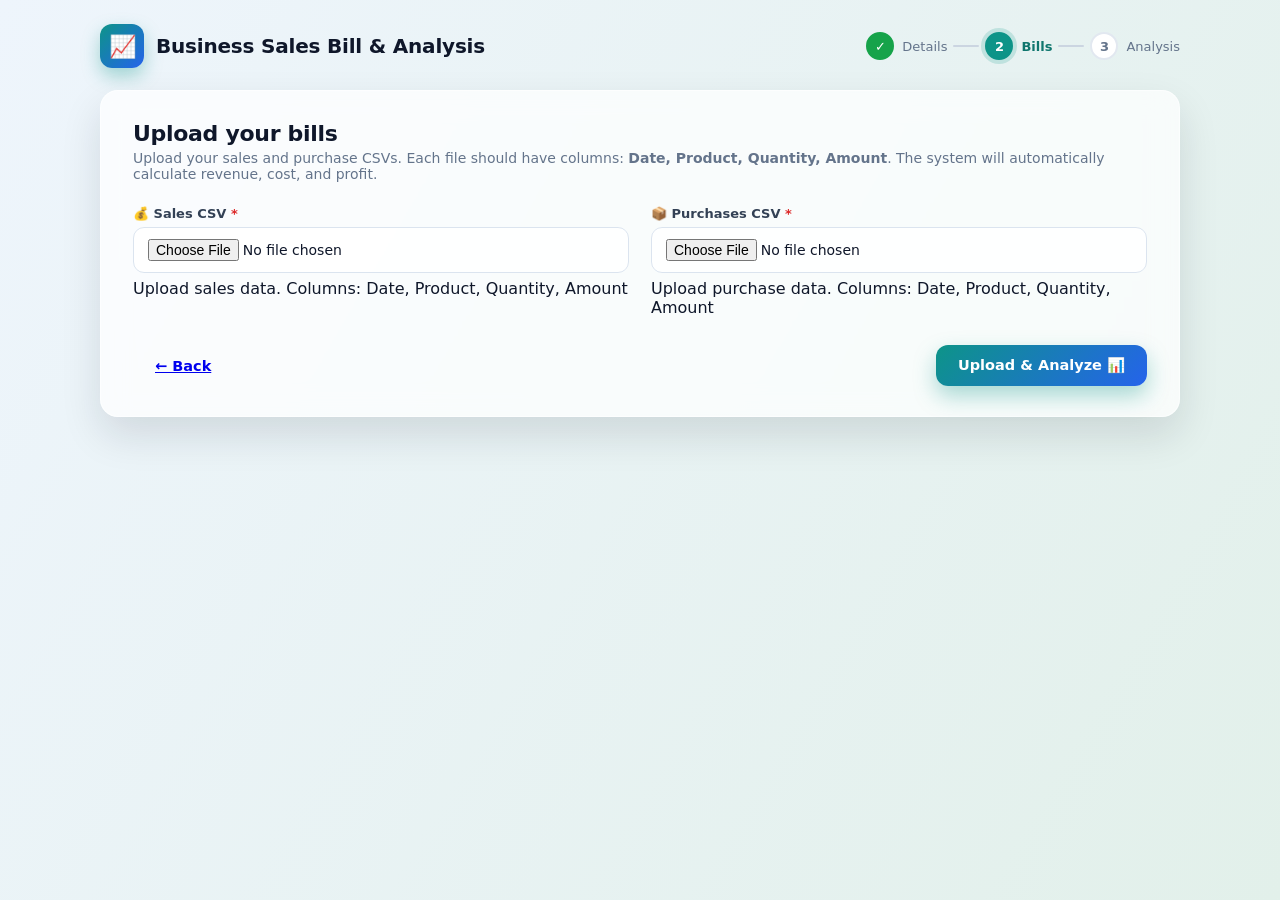
==== frontend/pages/bills.html @ a6105e5c "Initial commit - Business Sales Analysis web app" ====
<!DOCTYPE html>
<html lang="en">
<head>
  <meta charset="UTF-8" />
  <meta name="viewport" content="width=device-width, initial-scale=1.0" />
  <title>Step 2 · Upload Bills</title>
  <link rel="stylesheet" href="../css/style.css" />
  <script src="../js/bills.js" defer></script>
</head>
<body>
  <div class="topbar">
    <div class="brand">
      <div class="logo">📈</div>
      <div><h1>Business Sales Bill & Analysis</h1></div>
    </div>
    <div class="stepper">
      <div class="step done"><span class="dot">✓</span><span class="tablet-hide">Details</span></div>
      <div class="bar"></div>
      <div class="step active"><span class="dot">2</span><span class="tablet-hide">Bills</span></div>
      <div class="bar"></div>
      <div class="step"><span class="dot">3</span><span class="tablet-hide">Analysis</span></div>
    </div>
  </div>

  <div class="card">
    <h2>Upload your bills</h2>
    <p class="sub">Upload your sales and purchase CSVs. Each file should have columns: <strong>Date, Product, Quantity, Amount</strong>. The system will automatically calculate revenue, cost, and profit.</p>

    <form id="uploadForm" class="form-grid">
      <!-- Sales Upload -->
      <div class="field wide">
        <label>💰 Sales CSV <span class="req">*</span></label>
        <input type="file" id="salesFile" accept=".csv" />
        <p class="hint">Upload sales data. Columns: Date, Product, Quantity, Amount</p>
      </div>

      <!-- Purchases Upload -->
      <div class="field wide">
        <label>📦 Purchases CSV <span class="req">*</span></label>
        <input type="file" id="purchasesFile" accept=".csv" />
        <p class="hint">Upload purchase data. Columns: Date, Product, Quantity, Amount</p>
      </div>
    </form>

    <div class="actions">
      <a href="details.html" class="btn btn-outline">← Back</a>
      <button class="btn btn-primary" id="analyzeBtn">Upload & Analyze 📊</button>
    </div>
  </div>

  <div class="toast" id="toast"></div>
</body>
</html>
---- frontend/css/style.css ----
:root {
  --bg-1: #eef5fc;
  --bg-2: #e2f0ea;
  --primary: #0d9488;       /* teal */
  --primary-dark: #0f766e;
  --accent: #2563eb;        /* blue */
  --accent-2: #7c3aed;      /* violet */
  --ink: #0f172a;
  --muted: #64748b;
  --card: rgba(255, 255, 255, 0.72);
  --card-border: rgba(255, 255, 255, 0.6);
  --good: #16a34a;
  --bad: #dc2626;
  --warn: #d97706;
  --shadow: 0 18px 40px rgba(15, 23, 42, 0.12);
  --radius: 18px;
}

* { box-sizing: border-box; margin: 0; padding: 0; }

body {
  font-family: "Segoe UI", system-ui, -apple-system, Roboto, sans-serif;
  color: var(--ink);
  min-height: 100vh;
  background: linear-gradient(120deg, var(--bg-1), var(--bg-2));
  background-attachment: fixed;
  display: flex;
  flex-direction: column;
  align-items: center;
  padding: 24px 16px 48px;
}

.topbar {
  width: 100%;
  max-width: 1080px;
  display: flex;
  align-items: center;
  justify-content: space-between;
  gap: 16px;
  margin-bottom: 22px;
  flex-wrap: wrap;
}
.brand {
  display: flex;
  align-items: center;
  gap: 12px;
}
.brand .logo {
  width: 44px; height: 44px;
  border-radius: 12px;
  background: linear-gradient(135deg, var(--primary), var(--accent));
  display: grid; place-items: center;
  color: #fff; font-size: 22px;
  box-shadow: 0 8px 18px rgba(13, 148, 136, 0.35);
}
.brand h1 {
  font-size: 20px; font-weight: 700;
  letter-spacing: -0.2px;
}
.brand p { font-size: 12.5px; color: var(--muted); }

.stepper {
  display: flex; align-items: center; gap: 6px;
}
.stepper .step {
  display: flex; align-items: center; gap: 8px;
  font-size: 13px; color: var(--muted);
}
.stepper .dot {
  width: 28px; height: 28px; border-radius: 50%;
  display: grid; place-items: center;
  font-weight: 700; font-size: 13px;
  background: #fff; color: var(--muted);
  border: 2px solid #e2e8f0;
  transition: all .25s ease;
}
.stepper .step.active .dot {
  background: var(--primary); color: #fff; border-color: var(--primary);
  box-shadow: 0 0 0 4px rgba(13, 148, 136, 0.18);
}
.stepper .step.active { color: var(--primary-dark); font-weight: 600; }
.stepper .step.done .dot { background: var(--good); color: #fff; border-color: var(--good); }
.stepper .bar { width: 26px; height: 2px; background: #cbd5e1; border-radius: 2px; }

.card {
  width: 100%;
  max-width: 1080px;
  background: var(--card);
  border: 1px solid var(--card-border);
  backdrop-filter: blur(14px);
  -webkit-backdrop-filter: blur(14px);
  border-radius: var(--radius);
  box-shadow: var(--shadow);
  padding: 30px 32px;
  animation: rise .45s ease both;
}
@keyframes rise {
  from { opacity: 0; transform: translateY(14px); }
  to   { opacity: 1; transform: none; }
}
.card h2 {
  font-size: 22px; margin-bottom: 4px; letter-spacing: -0.3px;
}
.card .sub { color: var(--muted); margin-bottom: 24px; font-size: 14px; }

.form-grid {
  display: grid;
  grid-template-columns: repeat(2, 1fr);
  gap: 18px 22px;
}
.field { display: flex; flex-direction: column; gap: 6px; }
.field.full { grid-column: 1 / -1; }
.field label {
  font-size: 13px; font-weight: 600; color: #334155;
}
.field label .req { color: var(--bad); }
.field input, .field select, .field textarea {
  width: 100%;
  padding: 11px 14px;
  font-size: 14px;
  font-family: inherit;
  color: var(--ink);
  background: rgba(255,255,255,0.85);
  border: 1.5px solid #dbe4ef;
  border-radius: 11px;
  transition: border-color .2s, box-shadow .2s, background .2s;
  outline: none;
}
.field input:focus, .field select:focus, .field textarea:focus {
  border-color: var(--primary);
  box-shadow: 0 0 0 4px rgba(13, 148, 136, 0.14);
  background: #fff;
}
.field textarea { resize: vertical; min-height: 80px; }

.actions {
  display: flex; justify-content: space-between; align-items: center;
  margin-top: 28px; gap: 12px; flex-wrap: wrap;
}

.btn {
  display: inline-flex; align-items: center; gap: 8px;
  padding: 12px 22px;
  font-size: 14.5px; font-weight: 600;
  border: none; border-radius: 12px;
  cursor: pointer; font-family: inherit;
  transition: transform .15s ease, box-shadow .2s ease, background .2s;
}
.btn:active { transform: translateY(1px); }
.btn-primary {
  background: linear-gradient(135deg, var(--primary), var(--accent));
  color: #fff;
  box-shadow: 0 10px 22px rgba(13, 148, 136, 0.35);
}
.btn-primary:hover { box-shadow: 0 14px 28px rgba(13, 148, 136, 0.45); }
.btn-ghost {
  background: rgba(255,255,255,0.7); color: var(--muted);
  border: 1.5px solid #e2e8f0;
}
.btn-ghost:hover { background: #fff; color: var(--ink); }
.btn:disabled { opacity: .6; cursor: not-allowed; }


.toast {
  position: fixed; left: 50%; bottom: 28px;
  transform: translateX(-50%) translateY(20px);
  background: var(--ink); color: #fff;
  padding: 12px 22px; border-radius: 12px;
  font-size: 14px; font-weight: 500;
  box-shadow: var(--shadow);
  opacity: 0; pointer-events: none;
  transition: opacity .25s, transform .25s;
  z-index: 50;
}
.toast.show { opacity: 1; transform: translateX(-50%) translateY(0); }
.toast.error { background: var(--bad); }
.toast.success { background: var(--good); }

.bill-tabs {
  display: flex; gap: 10px; margin-bottom: 18px;
}
.tab-btn {
  padding: 9px 18px; border-radius: 10px;
  border: 1.5px solid #e2e8f0; background: rgba(255,255,255,0.7);
  font-size: 13.5px; font-weight: 600; color: var(--muted);
  cursor: pointer; transition: all .2s;
}
.tab-btn.active {
  background: var(--primary); color: #fff; border-color: var(--primary);
}
.bill-table {
  width: 100%; border-collapse: separate; border-spacing: 0;
  background: rgba(255,255,255,0.7);
  border-radius: 12px; overflow: hidden;
  margin-bottom: 8px;
}
.bill-table th, .bill-table td {
  padding: 11px 14px; text-align: left; font-size: 13.5px;
  border-bottom: 1px solid #eef2f7;
}
.bill-table th {
  background: rgba(13,148,136,0.08); color: #155e75;
  font-weight: 600; font-size: 12.5px; text-transform: uppercase; letter-spacing: .4px;
}
.bill-table td input {
  width: 100%; padding: 7px 9px; font-size: 13px;
  border: 1.5px solid #e2e8f0; border-radius: 8px; background: #fff; outline: none;
}
.bill-table td input:focus { border-color: var(--primary); }
.bill-table .row-total { font-weight: 600; color: var(--primary-dark); }
.del-row {
  background: rgba(220,38,38,0.1); color: var(--bad);
  border: none; width: 28px; height: 28px; border-radius: 8px;
  cursor: pointer; font-size: 15px; font-weight: 700;
}
.del-row:hover { background: var(--bad); color: #fff; }
.empty-row { text-align: center; color: var(--muted); padding: 22px; }


.stat-grid {
  display: grid;
  grid-template-columns: repeat(4, 1fr);
  gap: 16px; margin-bottom: 26px;
}
.stat {
  background: rgba(255,255,255,0.8);
  border: 1px solid #eef2f7; border-radius: 14px;
  padding: 18px 20px; box-shadow: 0 6px 16px rgba(15,23,42,0.06);
  position: relative; overflow: hidden;
}
.stat .label { font-size: 12.5px; color: var(--muted); font-weight: 600; }
.stat .value {
  font-size: 26px; font-weight: 700; margin-top: 4px;
  letter-spacing: -0.5px;
}
.stat .pill {
  display: inline-block; font-size: 11px; font-weight: 700;
  padding: 3px 9px; border-radius: 20px; margin-top: 8px;
}
.stat .pill.good { background: rgba(22,163,74,.12); color: var(--good); }
.stat .pill.bad  { background: rgba(220,38,38,.12); color: var(--bad); }

.category-pill {
  display: inline-block;
  font-size: 11px;
  font-weight: 700;
  padding: 3px 9px;
  border-radius: 20px;
  margin-top: 8px;
  background: rgba(13,148,136,.12);
  color: var(--primary-dark);
}

.category-pill {
  display: inline-block;
  font-size: 11px;
  font-weight: 700;
  padding: 3px 9px;
  border-radius: 20px;
  margin-top: 8px;
  background: rgba(13,148,136,.12);
  color: var(--primary-dark);
}
.stat::after {
  content: ""; position: absolute; right: -22px; top: -22px;
  width: 80px; height: 80px; border-radius: 50%;
  background: var(--accent); opacity: .07;
}
.stat.teal::after { background: var(--primary); }
.stat.violet::after { background: var(--accent-2); }
.stat.amber::after { background: var(--warn); }

.chart-grid {
  display: grid;
  grid-template-columns: repeat(2, 1fr);
  gap: 20px;
  margin-bottom: 30px;
}
.chart-box {
  background: rgba(255,255,255,0.85);
  border: 1px solid #eef2f7; border-radius: 14px;
  padding: 18px; box-shadow: 0 6px 16px rgba(15,23,42,0.06);
}
.chart-box h3 { font-size: 15px; margin-bottom: 12px; color: #1e293b; }
.chart-box.full { grid-column: 1 / -1; }
.chart-wrap {
  position: relative;
  height: 300px;
  overflow: hidden;
  display: flex;
  align-items: center;
  justify-content: center;
  background: rgba(255,255,255,0.5);
  border-radius: 10px;
  padding: 10px;
}
.chart-wrap img {
  max-width: 100%;
  max-height: 100%;
  object-fit: contain;
  border-radius: 8px;
}

.user-banner {
  display: flex; align-items: center; gap: 14px;
  background: linear-gradient(135deg, rgba(13,148,136,.12), rgba(37,99,235,.12));
  border: 1px solid rgba(13,148,136,.2);
  border-radius: 14px; padding: 16px 20px; margin-bottom: 26px;
}
.user-avatar {
  width: 48px; height: 48px; border-radius: 50%;
  background: linear-gradient(135deg, var(--primary), var(--accent));
  display: grid; place-items: center; color: #fff; font-weight: 700; font-size: 20px;
}
.user-banner .meta h3 { font-size: 16px; }
.user-banner .meta p { font-size: 13px; color: var(--muted); }


.hero {
  text-align: center; padding: 20px 0 8px;
}
.hero h1 {
  font-size: 34px; letter-spacing: -1px; margin-bottom: 12px;
  background: linear-gradient(135deg, var(--primary), var(--accent), var(--accent-2));
  -webkit-background-clip: text; background-clip: text; color: transparent;
}
.hero p { color: var(--muted); font-size: 16px; max-width: 560px; margin: 0 auto 28px; }
.feature-row {
  display: grid; grid-template-columns: repeat(3, 1fr); gap: 16px; margin-top: 26px;
}
.feature {
  background: rgba(255,255,255,0.7); border: 1px solid #eef2f7;
  border-radius: 14px; padding: 20px; text-align: left;
}
.feature .ic {
  width: 42px; height: 42px; border-radius: 11px;
  display: grid; place-items: center; font-size: 20px; margin-bottom: 10px;
  background: rgba(13,148,136,.12); color: var(--primary-dark);
}
.feature h4 { font-size: 15px; margin-bottom: 4px; }
.feature p { font-size: 13px; color: var(--muted); line-height: 1.5; }
.center { text-align: center; }

@media (max-width: 760px) {
  .form-grid, .stat-grid, .feature-row { grid-template-columns: 1fr; }
  .chart-grid { grid-template-columns: 1fr; }
  .card { padding: 22px 18px; }
  .brand h1 { font-size: 17px; }
  .tablet-hide { display: none; }
}

/* Print styles: clean, ink-friendly layout */
@media print {
  body {
    background: white;
    color: black;
    padding: 0;
    margin: 0;
  }
  .topbar, .stepper, .actions, .toast {
    display: none !important;
  }
  .card {
    box-shadow: none;
    border: 1px solid #ddd;
    max-width: 100%;
    padding: 20px;
    break-inside: avoid;
  }
  .chart-box {
    break-inside: avoid;
    border: 1px solid #eee;
    background: white;
    page-break-inside: avoid;
  }
  .chart-wrap {
    height: auto !important;
    max-height: none !important;
  }
  .chart-wrap img {
    max-width: 100%;
    max-height: none;
    page-break-inside: avoid;
  }
  .stat-card {
    break-inside: avoid;
    border: 1px solid #eee;
    box-shadow: none;
  }
  .insights-box {
    break-inside: avoid;
    border: 1px solid #cce5ff;
    background: #f8f9fa !important;
  }
  a {
    text-decoration: none;
    color: black;
  }
  .btn {
    display: none !important;
  }
}
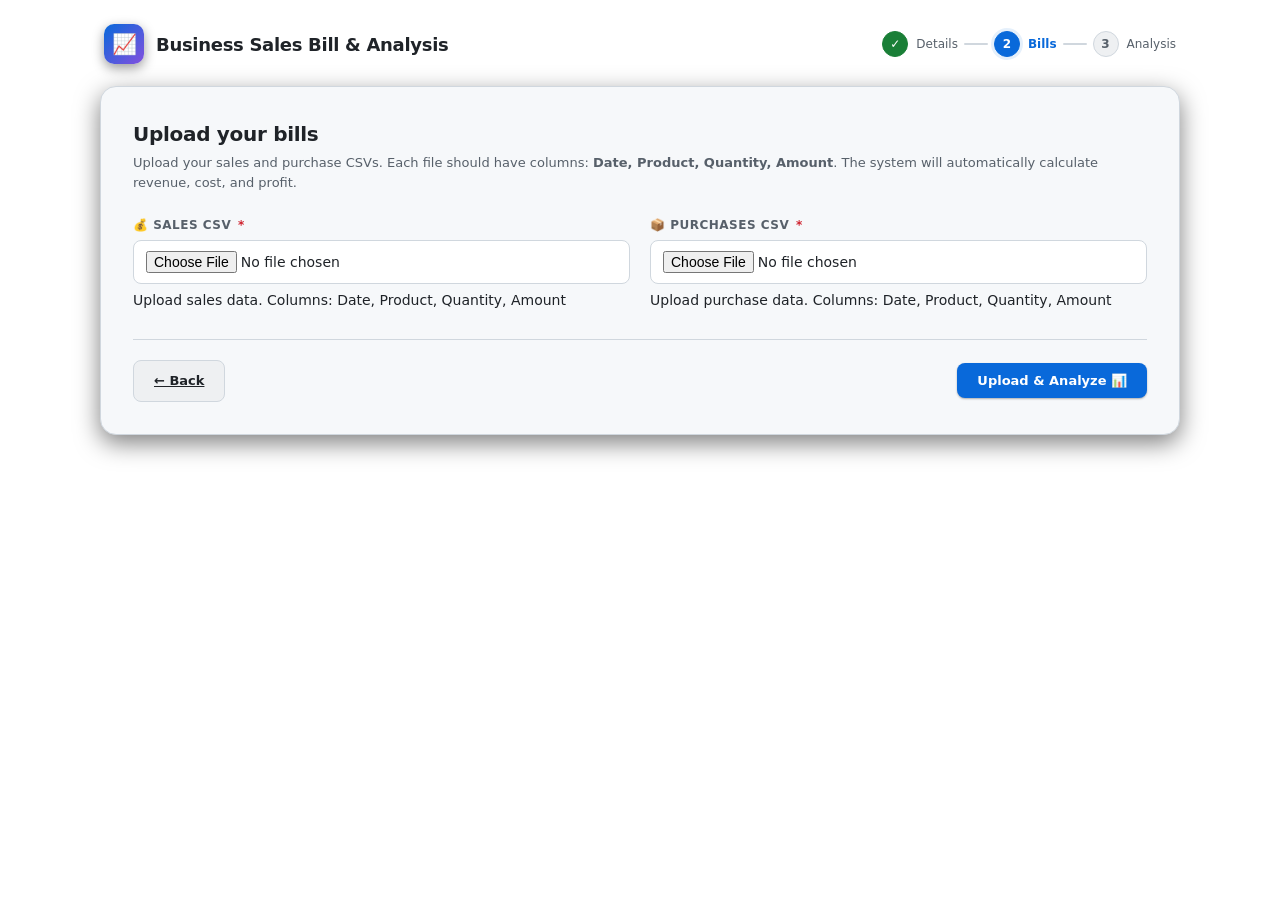
==== commit 5653cf7d: "Fix dark theme visibility: stat cards, insights, buttons, inline colors" ====
--- a/frontend/pages/bills.html
+++ b/frontend/pages/bills.html
@@ -43,7 +43,7 @@
     </form>
 
     <div class="actions">
-      <a href="details.html" class="btn btn-outline">← Back</a>
+      <a href="details.html" class="btn btn-secondary">← Back</a>
       <button class="btn btn-primary" id="analyzeBtn">Upload & Analyze 📊</button>
     </div>
   </div>
--- a/frontend/css/style.css
+++ b/frontend/css/style.css
@@ -1,33 +1,133 @@
 :root {
-  --bg-1: #eef5fc;
-  --bg-2: #e2f0ea;
-  --primary: #0d9488;       /* teal */
-  --primary-dark: #0f766e;
-  --accent: #2563eb;        /* blue */
-  --accent-2: #7c3aed;      /* violet */
-  --ink: #0f172a;
-  --muted: #64748b;
-  --card: rgba(255, 255, 255, 0.72);
-  --card-border: rgba(255, 255, 255, 0.6);
-  --good: #16a34a;
-  --bad: #dc2626;
-  --warn: #d97706;
-  --shadow: 0 18px 40px rgba(15, 23, 42, 0.12);
-  --radius: 18px;
-}
-
-* { box-sizing: border-box; margin: 0; padding: 0; }
+  /* GitHub Dark / VS Code Dark inspired palette */
+  --bg-primary: #0d1117;
+  --bg-secondary: #161b22;
+  --bg-tertiary: #21262d;
+  --bg-hover: #30363d;
+  --bg-input: #0d1117;
+
+  --border-primary: #30363d;
+  --border-secondary: #21262d;
+  --border-hover: #484f58;
+
+  --fg-primary: #f0f6fc;
+  --fg-secondary: #8b949e;
+  --fg-muted: #6e7681;
+  --fg-on-accent: #ffffff;
+
+  --accent-primary: #58a6ff;      /* GitHub blue */
+  --accent-primary-hover: #79b8ff;
+  --accent-primary-muted: rgba(88, 166, 255, 0.15);
+
+  --accent-success: #3fb950;      /* GitHub green */
+  --accent-success-hover: #56d364;
+  --accent-success-muted: rgba(63, 185, 80, 0.15);
+
+  --accent-danger: #f85149;       /* GitHub red */
+  --accent-danger-hover: #ff7b72;
+  --accent-danger-muted: rgba(248, 81, 73, 0.15);
+
+  --accent-warning: #d29922;      /* GitHub yellow/orange */
+  --accent-warning-hover: #e3b341;
+  --accent-warning-muted: rgba(210, 153, 34, 0.15);
+
+  --accent-purple: #a371f7;       /* VS Code purple */
+  --accent-purple-hover: #c09aff;
+  --accent-purple-muted: rgba(163, 113, 247, 0.15);
+
+  --shadow-sm: 0 1px 2px rgba(0, 0, 0, 0.3);
+  --shadow-md: 0 4px 12px rgba(0, 0, 0, 0.4);
+  --shadow-lg: 0 8px 24px rgba(0, 0, 0, 0.5);
+  --shadow-glow: 0 0 0 3px var(--accent-primary-muted);
+
+  --radius-sm: 6px;
+  --radius-md: 8px;
+  --radius-lg: 12px;
+  --radius-xl: 16px;
+
+  --font-sans: "Segoe UI", system-ui, -apple-system, "SF Pro Text", "Helvetica Neue", sans-serif;
+  --font-mono: "Cascadia Code", "Fira Code", "Consolas", monospace;
+}
+
+* {
+  box-sizing: border-box;
+  margin: 0;
+  padding: 0;
+}
+
+@media (prefers-color-scheme: light) {
+  :root {
+    --bg-primary: #ffffff;
+    --bg-secondary: #f6f8fa;
+    --bg-tertiary: #eef0f2;
+    --bg-hover: #d0d7de;
+    --bg-input: #ffffff;
+
+    --border-primary: #d0d7de;
+    --border-secondary: #d8dee4;
+    --border-hover: #8c959f;
+
+    --fg-primary: #1f2328;
+    --fg-secondary: #57606a;
+    --fg-muted: #6e7781;
+
+    --accent-primary: #0969da;
+    --accent-primary-hover: #0860ca;
+    --accent-primary-muted: rgba(9, 105, 218, 0.1);
+
+    --accent-success: #1a7f37;
+    --accent-success-hover: #198735;
+    --accent-success-muted: rgba(26, 127, 55, 0.1);
+
+    --accent-danger: #cf222e;
+    --accent-danger-hover: #bf212d;
+    --accent-danger-muted: rgba(207, 34, 46, 0.1);
+
+    --accent-warning: #9a6700;
+    --accent-warning-hover: #9e6a03;
+    --accent-warning-muted: rgba(154, 103, 0, 0.1);
+
+    --accent-purple: #8250df;
+    --accent-purple-hover: #7546d8;
+    --accent-purple-muted: rgba(130, 80, 223, 0.1);
+
+    --fg-on-accent: #ffffff;
+  }
+}
+
+html {
+  font-size: 14px;
+}
 
 body {
-  font-family: "Segoe UI", system-ui, -apple-system, Roboto, sans-serif;
-  color: var(--ink);
+  font-family: var(--font-sans);
+  color: var(--fg-primary);
   min-height: 100vh;
-  background: linear-gradient(120deg, var(--bg-1), var(--bg-2));
-  background-attachment: fixed;
+  background: var(--bg-primary);
   display: flex;
   flex-direction: column;
   align-items: center;
   padding: 24px 16px 48px;
+  line-height: 1.5;
+  -webkit-font-smoothing: antialiased;
+  -moz-osx-font-smoothing: grayscale;
+}
+
+/* Scrollbar styling */
+::-webkit-scrollbar {
+  width: 10px;
+  height: 10px;
+}
+::-webkit-scrollbar-track {
+  background: var(--bg-primary);
+}
+::-webkit-scrollbar-thumb {
+  background: var(--border-primary);
+  border-radius: 5px;
+  border: 2px solid var(--bg-primary);
+}
+::-webkit-scrollbar-thumb:hover {
+  background: var(--fg-muted);
 }
 
 .topbar {
@@ -39,236 +139,509 @@
   gap: 16px;
   margin-bottom: 22px;
   flex-wrap: wrap;
-}
+  padding: 0 4px;
+}
+
 .brand {
   display: flex;
   align-items: center;
   gap: 12px;
 }
+
 .brand .logo {
-  width: 44px; height: 44px;
-  border-radius: 12px;
-  background: linear-gradient(135deg, var(--primary), var(--accent));
-  display: grid; place-items: center;
-  color: #fff; font-size: 22px;
-  box-shadow: 0 8px 18px rgba(13, 148, 136, 0.35);
-}
+  width: 40px;
+  height: 40px;
+  border-radius: 10px;
+  background: linear-gradient(135deg, var(--accent-primary), var(--accent-purple));
+  display: grid;
+  place-items: center;
+  color: var(--fg-on-accent);
+  font-size: 20px;
+  font-weight: 700;
+  box-shadow: var(--shadow-md);
+}
+
 .brand h1 {
-  font-size: 20px; font-weight: 700;
-  letter-spacing: -0.2px;
-}
-.brand p { font-size: 12.5px; color: var(--muted); }
+  font-size: 18px;
+  font-weight: 600;
+  letter-spacing: -0.3px;
+  color: var(--fg-primary);
+}
+
+.brand p {
+  font-size: 12px;
+  color: var(--fg-secondary);
+}
 
 .stepper {
-  display: flex; align-items: center; gap: 6px;
-}
+  display: flex;
+  align-items: center;
+  gap: 6px;
+}
+
 .stepper .step {
-  display: flex; align-items: center; gap: 8px;
-  font-size: 13px; color: var(--muted);
-}
+  display: flex;
+  align-items: center;
+  gap: 8px;
+  font-size: 12px;
+  color: var(--fg-secondary);
+}
+
 .stepper .dot {
-  width: 28px; height: 28px; border-radius: 50%;
-  display: grid; place-items: center;
-  font-weight: 700; font-size: 13px;
-  background: #fff; color: var(--muted);
-  border: 2px solid #e2e8f0;
-  transition: all .25s ease;
-}
+  width: 26px;
+  height: 26px;
+  border-radius: 50%;
+  display: grid;
+  place-items: center;
+  font-weight: 600;
+  font-size: 12px;
+  background: var(--bg-tertiary);
+  color: var(--fg-secondary);
+  border: 1px solid var(--border-primary);
+  transition: all 0.2s ease;
+}
+
 .stepper .step.active .dot {
-  background: var(--primary); color: #fff; border-color: var(--primary);
-  box-shadow: 0 0 0 4px rgba(13, 148, 136, 0.18);
-}
-.stepper .step.active { color: var(--primary-dark); font-weight: 600; }
-.stepper .step.done .dot { background: var(--good); color: #fff; border-color: var(--good); }
-.stepper .bar { width: 26px; height: 2px; background: #cbd5e1; border-radius: 2px; }
+  background: var(--accent-primary);
+  color: var(--fg-on-accent);
+  border-color: var(--accent-primary);
+  box-shadow: 0 0 0 3px var(--accent-primary-muted);
+}
+
+.stepper .step.active {
+  color: var(--accent-primary);
+  font-weight: 600;
+}
+
+.stepper .step.done .dot {
+  background: var(--accent-success);
+  color: var(--fg-on-accent);
+  border-color: var(--accent-success);
+}
+
+.stepper .bar {
+  width: 24px;
+  height: 2px;
+  background: var(--border-primary);
+  border-radius: 2px;
+}
 
 .card {
   width: 100%;
   max-width: 1080px;
-  background: var(--card);
-  border: 1px solid var(--card-border);
-  backdrop-filter: blur(14px);
-  -webkit-backdrop-filter: blur(14px);
-  border-radius: var(--radius);
-  box-shadow: var(--shadow);
-  padding: 30px 32px;
-  animation: rise .45s ease both;
-}
+  background: var(--bg-secondary);
+  border: 1px solid var(--border-primary);
+  border-radius: var(--radius-xl);
+  box-shadow: var(--shadow-lg);
+  padding: 32px;
+  animation: rise 0.4s ease both;
+}
+
 @keyframes rise {
-  from { opacity: 0; transform: translateY(14px); }
-  to   { opacity: 1; transform: none; }
-}
+  from {
+    opacity: 0;
+    transform: translateY(12px);
+  }
+  to {
+    opacity: 1;
+    transform: none;
+  }
+}
+
 .card h2 {
-  font-size: 22px; margin-bottom: 4px; letter-spacing: -0.3px;
-}
-.card .sub { color: var(--muted); margin-bottom: 24px; font-size: 14px; }
+  font-size: 20px;
+  margin-bottom: 4px;
+  letter-spacing: -0.3px;
+  color: var(--fg-primary);
+}
+
+.card .sub {
+  color: var(--fg-secondary);
+  margin-bottom: 24px;
+  font-size: 13px;
+}
 
 .form-grid {
   display: grid;
   grid-template-columns: repeat(2, 1fr);
-  gap: 18px 22px;
-}
-.field { display: flex; flex-direction: column; gap: 6px; }
-.field.full { grid-column: 1 / -1; }
+  gap: 16px 20px;
+}
+
+.field {
+  display: flex;
+  flex-direction: column;
+  gap: 6px;
+}
+
+.field.full {
+  grid-column: 1 / -1;
+}
+
 .field label {
-  font-size: 13px; font-weight: 600; color: #334155;
-}
-.field label .req { color: var(--bad); }
-.field input, .field select, .field textarea {
+  font-size: 12px;
+  font-weight: 600;
+  color: var(--fg-secondary);
+  text-transform: uppercase;
+  letter-spacing: 0.5px;
+}
+
+.field label .req {
+  color: var(--accent-danger);
+  margin-left: 2px;
+}
+
+.field input,
+.field select,
+.field textarea {
   width: 100%;
-  padding: 11px 14px;
+  padding: 10px 12px;
   font-size: 14px;
   font-family: inherit;
-  color: var(--ink);
-  background: rgba(255,255,255,0.85);
-  border: 1.5px solid #dbe4ef;
-  border-radius: 11px;
-  transition: border-color .2s, box-shadow .2s, background .2s;
+  color: var(--fg-primary);
+  background: var(--bg-input);
+  border: 1px solid var(--border-primary);
+  border-radius: var(--radius-md);
+  transition: border-color 0.15s, box-shadow 0.15s, background-color 0.15s;
   outline: none;
 }
-.field input:focus, .field select:focus, .field textarea:focus {
-  border-color: var(--primary);
-  box-shadow: 0 0 0 4px rgba(13, 148, 136, 0.14);
-  background: #fff;
-}
-.field textarea { resize: vertical; min-height: 80px; }
+
+.field input:hover,
+.field select:hover,
+.field textarea:hover {
+  border-color: var(--border-hover);
+}
+
+.field input:focus,
+.field select:focus,
+.field textarea:focus {
+  border-color: var(--accent-primary);
+  box-shadow: var(--shadow-glow);
+  background: var(--bg-tertiary);
+}
+
+.field input::placeholder,
+.field textarea::placeholder {
+  color: var(--fg-muted);
+}
+
+.field textarea {
+  resize: vertical;
+  min-height: 80px;
+  font-family: var(--font-sans);
+}
 
 .actions {
-  display: flex; justify-content: space-between; align-items: center;
-  margin-top: 28px; gap: 12px; flex-wrap: wrap;
+  display: flex;
+  justify-content: space-between;
+  align-items: center;
+  margin-top: 28px;
+  gap: 12px;
+  flex-wrap: wrap;
+  padding-top: 20px;
+  border-top: 1px solid var(--border-primary);
 }
 
 .btn {
-  display: inline-flex; align-items: center; gap: 8px;
-  padding: 12px 22px;
-  font-size: 14.5px; font-weight: 600;
-  border: none; border-radius: 12px;
-  cursor: pointer; font-family: inherit;
-  transition: transform .15s ease, box-shadow .2s ease, background .2s;
-}
-.btn:active { transform: translateY(1px); }
+  display: inline-flex;
+  align-items: center;
+  gap: 8px;
+  padding: 10px 20px;
+  font-size: 13px;
+  font-weight: 600;
+  border: none;
+  border-radius: var(--radius-md);
+  cursor: pointer;
+  font-family: inherit;
+  transition: transform 0.1s, box-shadow 0.15s, background-color 0.15s, color 0.15s;
+}
+
+.btn:active {
+  transform: translateY(1px);
+}
+
+.btn:disabled {
+  opacity: 0.5;
+  cursor: not-allowed;
+}
+
 .btn-primary {
-  background: linear-gradient(135deg, var(--primary), var(--accent));
-  color: #fff;
-  box-shadow: 0 10px 22px rgba(13, 148, 136, 0.35);
-}
-.btn-primary:hover { box-shadow: 0 14px 28px rgba(13, 148, 136, 0.45); }
+  background: var(--accent-primary);
+  color: var(--fg-on-accent);
+  box-shadow: var(--shadow-sm);
+}
+
+.btn-primary:hover:not(:disabled) {
+  background: var(--accent-primary-hover);
+  box-shadow: var(--shadow-md);
+}
+
+.btn-secondary {
+  background: var(--bg-tertiary);
+  color: var(--fg-primary);
+  border: 1px solid var(--border-primary);
+}
+
+.btn-secondary:hover:not(:disabled) {
+  background: var(--bg-hover);
+  border-color: var(--border-hover);
+}
+
 .btn-ghost {
-  background: rgba(255,255,255,0.7); color: var(--muted);
-  border: 1.5px solid #e2e8f0;
-}
-.btn-ghost:hover { background: #fff; color: var(--ink); }
-.btn:disabled { opacity: .6; cursor: not-allowed; }
-
+  background: transparent;
+  color: var(--fg-secondary);
+  border: 1px solid transparent;
+}
+
+.btn-ghost:hover:not(:disabled) {
+  background: var(--bg-tertiary);
+  color: var(--fg-primary);
+}
+
+.btn-danger {
+  background: var(--accent-danger);
+  color: var(--fg-on-accent);
+}
+
+.btn-danger:hover:not(:disabled) {
+  background: var(--accent-danger-hover);
+}
 
 .toast {
-  position: fixed; left: 50%; bottom: 28px;
+  position: fixed;
+  left: 50%;
+  bottom: 28px;
   transform: translateX(-50%) translateY(20px);
-  background: var(--ink); color: #fff;
-  padding: 12px 22px; border-radius: 12px;
-  font-size: 14px; font-weight: 500;
-  box-shadow: var(--shadow);
-  opacity: 0; pointer-events: none;
-  transition: opacity .25s, transform .25s;
+  background: var(--bg-tertiary);
+  color: var(--fg-primary);
+  padding: 12px 20px;
+  border-radius: var(--radius-md);
+  font-size: 13px;
+  font-weight: 500;
+  box-shadow: var(--shadow-lg);
+  border: 1px solid var(--border-primary);
+  opacity: 0;
+  pointer-events: none;
+  transition: opacity 0.2s, transform 0.2s;
   z-index: 50;
 }
-.toast.show { opacity: 1; transform: translateX(-50%) translateY(0); }
-.toast.error { background: var(--bad); }
-.toast.success { background: var(--good); }
+
+.toast.show {
+  opacity: 1;
+  transform: translateX(-50%) translateY(0);
+}
+
+.toast.error {
+  background: var(--accent-danger-muted);
+  border-color: var(--accent-danger);
+  color: var(--accent-danger-hover);
+}
+
+.toast.success {
+  background: var(--accent-success-muted);
+  border-color: var(--accent-success);
+  color: var(--accent-success-hover);
+}
+
+.toast.info {
+  background: var(--accent-primary-muted);
+  border-color: var(--accent-primary);
+  color: var(--accent-primary-hover);
+}
 
 .bill-tabs {
-  display: flex; gap: 10px; margin-bottom: 18px;
-}
+  display: flex;
+  gap: 8px;
+  margin-bottom: 18px;
+  border-bottom: 1px solid var(--border-primary);
+  padding-bottom: 8px;
+}
+
 .tab-btn {
-  padding: 9px 18px; border-radius: 10px;
-  border: 1.5px solid #e2e8f0; background: rgba(255,255,255,0.7);
-  font-size: 13.5px; font-weight: 600; color: var(--muted);
-  cursor: pointer; transition: all .2s;
-}
+  padding: 8px 16px;
+  border-radius: var(--radius-sm);
+  border: 1px solid transparent;
+  background: transparent;
+  font-size: 13px;
+  font-weight: 600;
+  color: var(--fg-secondary);
+  cursor: pointer;
+  transition: all 0.15s;
+}
+
+.tab-btn:hover {
+  background: var(--bg-tertiary);
+  color: var(--fg-primary);
+}
+
 .tab-btn.active {
-  background: var(--primary); color: #fff; border-color: var(--primary);
-}
+  background: var(--accent-primary-muted);
+  color: var(--accent-primary);
+  border-color: var(--accent-primary);
+}
+
 .bill-table {
-  width: 100%; border-collapse: separate; border-spacing: 0;
-  background: rgba(255,255,255,0.7);
-  border-radius: 12px; overflow: hidden;
+  width: 100%;
+  border-collapse: separate;
+  border-spacing: 0;
+  background: var(--bg-tertiary);
+  border-radius: var(--radius-lg);
+  overflow: hidden;
   margin-bottom: 8px;
-}
-.bill-table th, .bill-table td {
-  padding: 11px 14px; text-align: left; font-size: 13.5px;
-  border-bottom: 1px solid #eef2f7;
-}
+  border: 1px solid var(--border-primary);
+}
+
+.bill-table th,
+.bill-table td {
+  padding: 12px 14px;
+  text-align: left;
+  font-size: 13px;
+  border-bottom: 1px solid var(--border-primary);
+}
+
 .bill-table th {
-  background: rgba(13,148,136,0.08); color: #155e75;
-  font-weight: 600; font-size: 12.5px; text-transform: uppercase; letter-spacing: .4px;
-}
+  background: var(--bg-secondary);
+  color: var(--fg-secondary);
+  font-weight: 600;
+  font-size: 11.5px;
+  text-transform: uppercase;
+  letter-spacing: 0.6px;
+}
+
+.bill-table tr:last-child td {
+  border-bottom: none;
+}
+
+.bill-table tr:hover td {
+  background: var(--bg-hover);
+}
+
 .bill-table td input {
-  width: 100%; padding: 7px 9px; font-size: 13px;
-  border: 1.5px solid #e2e8f0; border-radius: 8px; background: #fff; outline: none;
-}
-.bill-table td input:focus { border-color: var(--primary); }
-.bill-table .row-total { font-weight: 600; color: var(--primary-dark); }
+  width: 100%;
+  padding: 8px 10px;
+  font-size: 13px;
+  font-family: var(--font-mono);
+  border: 1px solid var(--border-primary);
+  border-radius: var(--radius-sm);
+  background: var(--bg-input);
+  color: var(--fg-primary);
+  outline: none;
+  transition: border-color 0.15s, box-shadow 0.15s;
+}
+
+.bill-table td input:focus {
+  border-color: var(--accent-primary);
+  box-shadow: var(--shadow-glow);
+}
+
+.bill-table .row-total {
+  font-weight: 600;
+  color: var(--accent-primary);
+  font-family: var(--font-mono);
+}
+
 .del-row {
-  background: rgba(220,38,38,0.1); color: var(--bad);
-  border: none; width: 28px; height: 28px; border-radius: 8px;
-  cursor: pointer; font-size: 15px; font-weight: 700;
-}
-.del-row:hover { background: var(--bad); color: #fff; }
-.empty-row { text-align: center; color: var(--muted); padding: 22px; }
-
+  background: transparent;
+  color: var(--fg-muted);
+  border: none;
+  width: 30px;
+  height: 30px;
+  border-radius: var(--radius-sm);
+  cursor: pointer;
+  font-size: 16px;
+  font-weight: 600;
+  display: flex;
+  align-items: center;
+  justify-content: center;
+  transition: all 0.15s;
+}
+
+.del-row:hover {
+  background: var(--accent-danger-muted);
+  color: var(--accent-danger);
+}
+
+.empty-row {
+  text-align: center;
+  color: var(--fg-muted);
+  padding: 32px;
+  font-style: italic;
+}
 
 .stat-grid {
   display: grid;
   grid-template-columns: repeat(4, 1fr);
-  gap: 16px; margin-bottom: 26px;
-}
+  gap: 16px;
+  margin-bottom: 26px;
+}
+
 .stat {
-  background: rgba(255,255,255,0.8);
-  border: 1px solid #eef2f7; border-radius: 14px;
-  padding: 18px 20px; box-shadow: 0 6px 16px rgba(15,23,42,0.06);
-  position: relative; overflow: hidden;
-}
-.stat .label { font-size: 12.5px; color: var(--muted); font-weight: 600; }
+  background: var(--bg-tertiary);
+  border: 1px solid var(--border-primary);
+  border-radius: var(--radius-lg);
+  padding: 20px;
+  position: relative;
+  overflow: hidden;
+  box-shadow: var(--shadow-sm);
+  transition: transform 0.15s, box-shadow 0.15s, border-color 0.15s;
+}
+
+.stat:hover {
+  transform: translateY(-2px);
+  box-shadow: var(--shadow-md);
+  border-color: var(--border-hover);
+}
+
+.stat .label {
+  font-size: 11.5px;
+  color: var(--fg-secondary);
+  font-weight: 600;
+  text-transform: uppercase;
+  letter-spacing: 0.5px;
+}
+
 .stat .value {
-  font-size: 26px; font-weight: 700; margin-top: 4px;
+  font-size: 24px;
+  font-weight: 700;
+  margin-top: 6px;
   letter-spacing: -0.5px;
-}
+  color: var(--fg-primary);
+  font-family: var(--font-mono);
+}
+
 .stat .pill {
-  display: inline-block; font-size: 11px; font-weight: 700;
-  padding: 3px 9px; border-radius: 20px; margin-top: 8px;
-}
-.stat .pill.good { background: rgba(22,163,74,.12); color: var(--good); }
-.stat .pill.bad  { background: rgba(220,38,38,.12); color: var(--bad); }
+  display: inline-block;
+  font-size: 10.5px;
+  font-weight: 700;
+  padding: 3px 10px;
+  border-radius: 999px;
+  margin-top: 10px;
+}
+
+.stat .pill.good {
+  background: var(--accent-success-muted);
+  color: var(--accent-success);
+}
+
+.stat .pill.bad {
+  background: var(--accent-danger-muted);
+  color: var(--accent-danger);
+}
+
+.stat .pill.neutral {
+  background: var(--accent-warning-muted);
+  color: var(--accent-warning);
+}
 
 .category-pill {
   display: inline-block;
-  font-size: 11px;
+  font-size: 10.5px;
   font-weight: 700;
-  padding: 3px 9px;
-  border-radius: 20px;
-  margin-top: 8px;
-  background: rgba(13,148,136,.12);
-  color: var(--primary-dark);
-}
-
-.category-pill {
-  display: inline-block;
-  font-size: 11px;
-  font-weight: 700;
-  padding: 3px 9px;
-  border-radius: 20px;
-  margin-top: 8px;
-  background: rgba(13,148,136,.12);
-  color: var(--primary-dark);
-}
-.stat::after {
-  content: ""; position: absolute; right: -22px; top: -22px;
-  width: 80px; height: 80px; border-radius: 50%;
-  background: var(--accent); opacity: .07;
-}
-.stat.teal::after { background: var(--primary); }
-.stat.violet::after { background: var(--accent-2); }
-.stat.amber::after { background: var(--warn); }
+  padding: 3px 10px;
+  border-radius: 999px;
+  margin-top: 10px;
+  background: var(--accent-primary-muted);
+  color: var(--accent-primary);
+}
 
 .chart-grid {
   display: grid;
@@ -276,13 +649,32 @@
   gap: 20px;
   margin-bottom: 30px;
 }
+
 .chart-box {
-  background: rgba(255,255,255,0.85);
-  border: 1px solid #eef2f7; border-radius: 14px;
-  padding: 18px; box-shadow: 0 6px 16px rgba(15,23,42,0.06);
-}
-.chart-box h3 { font-size: 15px; margin-bottom: 12px; color: #1e293b; }
-.chart-box.full { grid-column: 1 / -1; }
+  background: var(--bg-tertiary);
+  border: 1px solid var(--border-primary);
+  border-radius: var(--radius-lg);
+  padding: 20px;
+  box-shadow: var(--shadow-sm);
+  transition: border-color 0.15s, box-shadow 0.15s;
+}
+
+.chart-box:hover {
+  border-color: var(--border-hover);
+  box-shadow: var(--shadow-md);
+}
+
+.chart-box h3 {
+  font-size: 14px;
+  margin-bottom: 14px;
+  color: var(--fg-secondary);
+  font-weight: 600;
+}
+
+.chart-box.full {
+  grid-column: 1 / -1;
+}
+
 .chart-wrap {
   position: relative;
   height: 300px;
@@ -290,63 +682,378 @@
   display: flex;
   align-items: center;
   justify-content: center;
-  background: rgba(255,255,255,0.5);
-  border-radius: 10px;
+  background: var(--bg-primary);
+  border-radius: var(--radius-md);
   padding: 10px;
-}
+  border: 1px solid var(--border-primary);
+}
+
 .chart-wrap img {
   max-width: 100%;
   max-height: 100%;
   object-fit: contain;
-  border-radius: 8px;
+  border-radius: var(--radius-sm);
 }
 
 .user-banner {
-  display: flex; align-items: center; gap: 14px;
-  background: linear-gradient(135deg, rgba(13,148,136,.12), rgba(37,99,235,.12));
-  border: 1px solid rgba(13,148,136,.2);
-  border-radius: 14px; padding: 16px 20px; margin-bottom: 26px;
-}
+  display: flex;
+  align-items: center;
+  gap: 14px;
+  background: var(--bg-tertiary);
+  border: 1px solid var(--border-primary);
+  border-radius: var(--radius-lg);
+  padding: 16px 20px;
+  margin-bottom: 26px;
+}
+
 .user-avatar {
-  width: 48px; height: 48px; border-radius: 50%;
-  background: linear-gradient(135deg, var(--primary), var(--accent));
-  display: grid; place-items: center; color: #fff; font-weight: 700; font-size: 20px;
-}
-.user-banner .meta h3 { font-size: 16px; }
-.user-banner .meta p { font-size: 13px; color: var(--muted); }
-
+  width: 44px;
+  height: 44px;
+  border-radius: 50%;
+  background: linear-gradient(135deg, var(--accent-primary), var(--accent-purple));
+  display: grid;
+  place-items: center;
+  color: var(--fg-on-accent);
+  font-weight: 700;
+  font-size: 18px;
+}
+
+.user-banner .meta h3 {
+  font-size: 15px;
+  font-weight: 600;
+  color: var(--fg-primary);
+}
+
+.user-banner .meta p {
+  font-size: 12.5px;
+  color: var(--fg-secondary);
+  margin-top: 2px;
+}
 
 .hero {
-  text-align: center; padding: 20px 0 8px;
-}
+  text-align: center;
+  padding: 16px 0 8px;
+}
+
 .hero h1 {
-  font-size: 34px; letter-spacing: -1px; margin-bottom: 12px;
-  background: linear-gradient(135deg, var(--primary), var(--accent), var(--accent-2));
-  -webkit-background-clip: text; background-clip: text; color: transparent;
-}
-.hero p { color: var(--muted); font-size: 16px; max-width: 560px; margin: 0 auto 28px; }
+  font-size: 32px;
+  letter-spacing: -1px;
+  margin-bottom: 12px;
+  background: linear-gradient(135deg, var(--accent-primary), var(--accent-purple), var(--accent-warning));
+  -webkit-background-clip: text;
+  background-clip: text;
+  color: transparent;
+}
+
+.hero p {
+  color: var(--fg-secondary);
+  font-size: 15px;
+  max-width: 560px;
+  margin: 0 auto 28px;
+  line-height: 1.6;
+}
+
 .feature-row {
-  display: grid; grid-template-columns: repeat(3, 1fr); gap: 16px; margin-top: 26px;
-}
+  display: grid;
+  grid-template-columns: repeat(3, 1fr);
+  gap: 16px;
+  margin-top: 26px;
+}
+
 .feature {
-  background: rgba(255,255,255,0.7); border: 1px solid #eef2f7;
-  border-radius: 14px; padding: 20px; text-align: left;
-}
+  background: var(--bg-tertiary);
+  border: 1px solid var(--border-primary);
+  border-radius: var(--radius-lg);
+  padding: 20px;
+  text-align: left;
+  transition: transform 0.15s, border-color 0.15s, box-shadow 0.15s;
+}
+
+.feature:hover {
+  transform: translateY(-2px);
+  border-color: var(--border-hover);
+  box-shadow: var(--shadow-md);
+}
+
 .feature .ic {
-  width: 42px; height: 42px; border-radius: 11px;
-  display: grid; place-items: center; font-size: 20px; margin-bottom: 10px;
-  background: rgba(13,148,136,.12); color: var(--primary-dark);
-}
-.feature h4 { font-size: 15px; margin-bottom: 4px; }
-.feature p { font-size: 13px; color: var(--muted); line-height: 1.5; }
-.center { text-align: center; }
-
+  width: 38px;
+  height: 38px;
+  border-radius: var(--radius-md);
+  display: grid;
+  place-items: center;
+  font-size: 18px;
+  margin-bottom: 10px;
+  background: var(--accent-primary-muted);
+  color: var(--accent-primary);
+}
+
+.feature h4 {
+  font-size: 14px;
+  margin-bottom: 4px;
+  color: var(--fg-primary);
+}
+
+.feature p {
+  font-size: 12.5px;
+  color: var(--fg-secondary);
+  line-height: 1.5;
+}
+
+.center {
+  text-align: center;
+}
+
+/* Insights box for results page */
+.insights-box {
+  background: var(--accent-primary-muted);
+  border: 1px solid var(--accent-primary);
+  border-radius: var(--radius-lg);
+  padding: 20px;
+  margin-bottom: 24px;
+}
+
+.insights-box h3 {
+  font-size: 14px;
+  font-weight: 600;
+  color: var(--accent-primary);
+  margin-bottom: 12px;
+  display: flex;
+  align-items: center;
+  gap: 8px;
+}
+
+.insights-box ul {
+  list-style: none;
+  display: grid;
+  gap: 8px;
+}
+
+.insights-box li {
+  font-size: 13px;
+  color: var(--fg-primary);
+  padding-left: 20px;
+  position: relative;
+}
+
+.insights-box li::before {
+  content: "▸";
+  position: absolute;
+  left: 0;
+  color: var(--accent-primary);
+  font-weight: bold;
+}
+
+.insights-box li.good::before {
+  color: var(--accent-success);
+}
+
+.insights-box li.bad::before {
+  color: var(--accent-danger);
+}
+
+.insights-box li.warning::before {
+  color: var(--accent-warning);
+}
+
+/* Table for detailed results */
+.data-table {
+  width: 100%;
+  border-collapse: separate;
+  border-spacing: 0;
+  background: var(--bg-tertiary);
+  border-radius: var(--radius-lg);
+  overflow: hidden;
+  border: 1px solid var(--border-primary);
+}
+
+.data-table th,
+.data-table td {
+  padding: 12px 14px;
+  text-align: left;
+  font-size: 13px;
+  border-bottom: 1px solid var(--border-primary);
+}
+
+.data-table th {
+  background: var(--bg-secondary);
+  color: var(--fg-secondary);
+  font-weight: 600;
+  font-size: 11.5px;
+  text-transform: uppercase;
+  letter-spacing: 0.6px;
+}
+
+.data-table tr:last-child td {
+  border-bottom: none;
+}
+
+.data-table tr:hover td {
+  background: var(--bg-hover);
+}
+
+.data-table .numeric {
+  font-family: var(--font-mono);
+  text-align: right;
+}
+
+.data-table .profit {
+  color: var(--accent-success);
+  font-weight: 600;
+}
+
+.data-table .loss {
+  color: var(--accent-danger);
+  font-weight: 600;
+}
+
+/* Export buttons group */
+.export-group {
+  display: flex;
+  gap: 10px;
+  flex-wrap: wrap;
+}
+
+.export-group .btn {
+  font-size: 12.5px;
+  padding: 8px 16px;
+}
+
+/* Responsive */
 @media (max-width: 760px) {
-  .form-grid, .stat-grid, .feature-row { grid-template-columns: 1fr; }
-  .chart-grid { grid-template-columns: 1fr; }
-  .card { padding: 22px 18px; }
-  .brand h1 { font-size: 17px; }
-  .tablet-hide { display: none; }
+  .form-grid,
+  .stat-grid,
+  .feature-row,
+  .chart-grid {
+    grid-template-columns: 1fr;
+  }
+
+  .card {
+    padding: 24px 18px;
+  }
+
+  .brand h1 {
+    font-size: 16px;
+  }
+
+  .tablet-hide {
+    display: none;
+  }
+
+  .hero h1 {
+    font-size: 26px;
+  }
+
+  .actions {
+    flex-direction: column-reverse;
+  }
+
+  .actions .btn {
+    width: 100%;
+    justify-content: center;
+  }
+}
+
+/* ===== Dynamically generated classes (results.js) ===== */
+
+.stat-card {
+  background: var(--bg-tertiary);
+  border: 1px solid var(--border-primary);
+  border-radius: var(--radius-lg);
+  padding: 20px;
+  position: relative;
+  box-shadow: var(--shadow-sm);
+  transition: transform 0.15s, box-shadow 0.15s, border-color 0.15s;
+}
+
+.stat-card:hover {
+  transform: translateY(-2px);
+  box-shadow: var(--shadow-md);
+  border-color: var(--border-hover);
+}
+
+@media (prefers-reduced-motion: reduce) {
+  .stat-card { transition: none; }
+}
+
+.stat-label {
+  font-size: 11.5px;
+  color: var(--fg-secondary);
+  font-weight: 600;
+  text-transform: uppercase;
+  letter-spacing: 0.5px;
+}
+
+.stat-value {
+  font-size: 24px;
+  font-weight: 700;
+  margin-top: 6px;
+  letter-spacing: -0.5px;
+  color: var(--fg-primary);
+  font-family: var(--font-mono);
+}
+
+/* No data message in charts */
+.chart-wrap .no-data {
+  display: flex;
+  align-items: center;
+  justify-content: center;
+  height: 100%;
+  color: var(--fg-muted);
+  font-size: 14px;
+  padding: 20px;
+  text-align: center;
+}
+
+/* Insights box overrides for dark mode */
+.insights-box {
+  background: var(--accent-primary-muted);
+  border: 1px solid var(--accent-primary);
+  border-radius: var(--radius-lg);
+  padding: 20px;
+  margin-bottom: 24px;
+}
+
+.insights-box h3 {
+  font-size: 14px;
+  font-weight: 600;
+  color: var(--accent-primary);
+  margin-bottom: 12px;
+  display: flex;
+  align-items: center;
+  gap: 8px;
+}
+
+.insights-box ul {
+  list-style: none;
+  display: grid;
+  gap: 8px;
+}
+
+.insights-box li {
+  font-size: 13px;
+  color: var(--fg-primary);
+  padding-left: 20px;
+  position: relative;
+}
+
+.insights-box li::before {
+  content: "▸";
+  position: absolute;
+  left: 0;
+  color: var(--accent-primary);
+  font-weight: bold;
+}
+
+.insights-box li.good::before {
+  color: var(--accent-success);
+}
+
+.insights-box li.bad::before {
+  color: var(--accent-danger);
+}
+
+.insights-box li.warning::before {
+  color: var(--accent-warning);
 }
 
 /* Print styles: clean, ink-friendly layout */
@@ -357,46 +1064,139 @@
     padding: 0;
     margin: 0;
   }
-  .topbar, .stepper, .actions, .toast {
+
+  .topbar,
+  .stepper,
+  .actions,
+  .toast,
+  .bill-tabs,
+  .export-group {
     display: none !important;
   }
+
   .card {
     box-shadow: none;
     border: 1px solid #ddd;
     max-width: 100%;
     padding: 20px;
     break-inside: avoid;
-  }
+    background: white !important;
+  }
+
   .chart-box {
     break-inside: avoid;
     border: 1px solid #eee;
-    background: white;
+    background: white !important;
     page-break-inside: avoid;
   }
+
   .chart-wrap {
     height: auto !important;
     max-height: none !important;
-  }
+    background: white !important;
+    border: 1px solid #eee !important;
+  }
+
   .chart-wrap img {
     max-width: 100%;
     max-height: none;
     page-break-inside: avoid;
   }
-  .stat-card {
+
+  .stat {
     break-inside: avoid;
-    border: 1px solid #eee;
-    box-shadow: none;
-  }
+    border: 1px solid #eee !important;
+    box-shadow: none !important;
+    background: white !important;
+  }
+
+  .stat .value {
+    color: black !important;
+  }
+
   .insights-box {
     break-inside: avoid;
-    border: 1px solid #cce5ff;
+    border: 1px solid #cce5ff !important;
     background: #f8f9fa !important;
   }
+
+  .insights-box li::before {
+    color: black !important;
+  }
+
+  .bill-table,
+  .data-table {
+    background: white !important;
+    border: 1px solid #ddd !important;
+  }
+
+  .bill-table th,
+  .data-table th {
+    background: #f6f8fa !important;
+    color: black !important;
+    border-color: #ddd !important;
+  }
+
+  .bill-table td,
+  .data-table td {
+    border-color: #eee !important;
+  }
+
+  .bill-table td input {
+    border: none !important;
+    background: transparent !important;
+    color: black !important;
+  }
+
   a {
     text-decoration: none;
     color: black;
   }
+
   .btn {
     display: none !important;
   }
-}
+
+  .user-banner {
+    border: 1px solid #ddd !important;
+    background: #f6f8fa !important;
+  }
+
+  .user-avatar {
+    background: #0969da !important;
+    -webkit-print-color-adjust: exact;
+    print-color-adjust: exact;
+  }
+}
+
+/* Reduced motion */
+@media (prefers-reduced-motion: reduce) {
+  *,
+  *::before,
+  *::after {
+    animation-duration: 0.01ms !important;
+    animation-iteration-count: 1 !important;
+    transition-duration: 0.01ms !important;
+  }
+}
+
+/* Focus visible for accessibility */
+:focus-visible {
+  outline: 2px solid var(--accent-primary);
+  outline-offset: 2px;
+}
+
+button:focus-visible,
+a:focus-visible,
+input:focus-visible,
+select:focus-visible,
+textarea:focus-visible {
+  outline: 2px solid var(--accent-primary);
+  outline-offset: 2px;
+}
+
+/* Selection color */
+::selection {
+  background: var(--accent-primary-muted);
+  color: var(--fg-primary);
+}
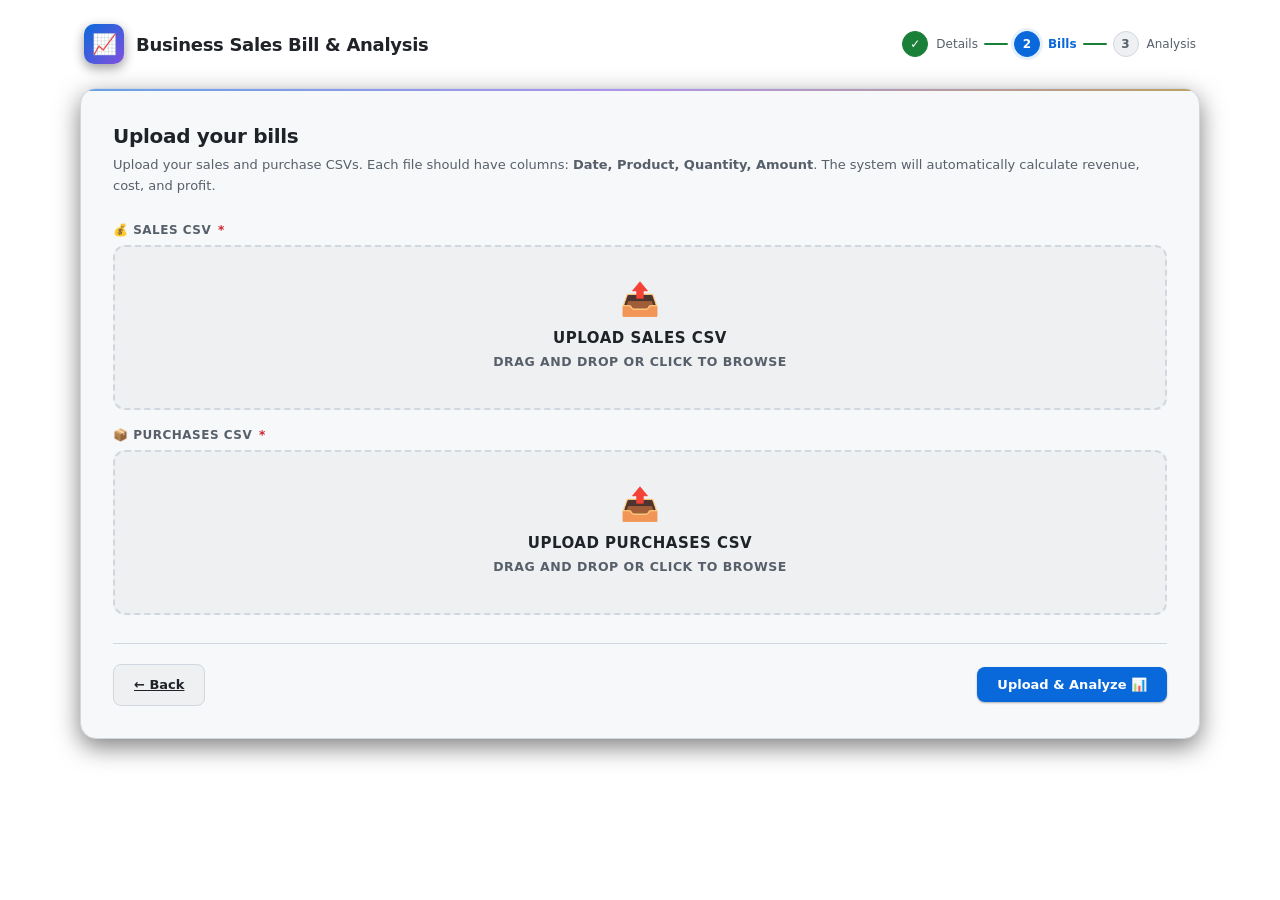
==== commit 92d20018: "Major UI overhaul: modern dark theme, drag-drop upload, skeletons, animations, better stats" ====
--- a/frontend/pages/bills.html
+++ b/frontend/pages/bills.html
@@ -28,23 +28,62 @@
 
     <form id="uploadForm" class="form-grid">
       <!-- Sales Upload -->
-      <div class="field wide">
-        <label>💰 Sales CSV <span class="req">*</span></label>
-        <input type="file" id="salesFile" accept=".csv" />
-        <p class="hint">Upload sales data. Columns: Date, Product, Quantity, Amount</p>
+      <div class="field full">
+        <label for="salesFile">💰 Sales CSV <span class="req">*</span></label>
+        <label class="file-drop-label">
+          <input type="file" id="salesFile" accept=".csv" />
+          <div class="file-drop-zone" data-label="Upload Sales CSV" data-hint="Columns: Date, Product, Quantity, Amount">
+            <span class="file-drop-icon">📤</span>
+            <div class="file-drop-text">
+              <strong>Upload Sales CSV</strong>
+              <span>Drag and drop or click to browse</span>
+            </div>
+          </div>
+          <div class="file-preview" style="display:none;">
+            <div class="file-info">
+              <span class="icon"></span>
+              <div class="details">
+                <span class="name"></span>
+                <span class="meta"></span>
+              </div>
+            </div>
+            <button type="button" class="remove-file" aria-label="Remove file">✕</button>
+          </div>
+        </label>
       </div>
 
       <!-- Purchases Upload -->
-      <div class="field wide">
-        <label>📦 Purchases CSV <span class="req">*</span></label>
-        <input type="file" id="purchasesFile" accept=".csv" />
-        <p class="hint">Upload purchase data. Columns: Date, Product, Quantity, Amount</p>
+      <div class="field full">
+        <label for="purchasesFile">📦 Purchases CSV <span class="req">*</span></label>
+        <label class="file-drop-label">
+          <input type="file" id="purchasesFile" accept=".csv" />
+          <div class="file-drop-zone" data-label="Upload Purchases CSV" data-hint="Columns: Date, Product, Quantity, Amount">
+            <span class="file-drop-icon">📤</span>
+            <div class="file-drop-text">
+              <strong>Upload Purchases CSV</strong>
+              <span>Drag and drop or click to browse</span>
+            </div>
+          </div>
+          <div class="file-preview" style="display:none;">
+            <div class="file-info">
+              <span class="icon"></span>
+              <div class="details">
+                <span class="name"></span>
+                <span class="meta"></span>
+              </div>
+            </div>
+            <button type="button" class="remove-file" aria-label="Remove file">✕</button>
+          </div>
+        </label>
       </div>
     </form>
 
     <div class="actions">
       <a href="details.html" class="btn btn-secondary">← Back</a>
-      <button class="btn btn-primary" id="analyzeBtn">Upload & Analyze 📊</button>
+      <button class="btn btn-primary" id="analyzeBtn">
+        <span class="btn-text">Upload & Analyze 📊</span>
+        <span class="btn-loader spinner" aria-hidden="true" style="display:none;"></span>
+      </button>
     </div>
   </div>
 
--- a/frontend/css/style.css
+++ b/frontend/css/style.css
@@ -15,29 +15,30 @@
   --fg-muted: #6e7681;
   --fg-on-accent: #ffffff;
 
-  --accent-primary: #58a6ff;      /* GitHub blue */
+  --accent-primary: #58a6ff;
   --accent-primary-hover: #79b8ff;
   --accent-primary-muted: rgba(88, 166, 255, 0.15);
 
-  --accent-success: #3fb950;      /* GitHub green */
+  --accent-success: #3fb950;
   --accent-success-hover: #56d364;
   --accent-success-muted: rgba(63, 185, 80, 0.15);
 
-  --accent-danger: #f85149;       /* GitHub red */
+  --accent-danger: #f85149;
   --accent-danger-hover: #ff7b72;
   --accent-danger-muted: rgba(248, 81, 73, 0.15);
 
-  --accent-warning: #d29922;      /* GitHub yellow/orange */
+  --accent-warning: #d29922;
   --accent-warning-hover: #e3b341;
   --accent-warning-muted: rgba(210, 153, 34, 0.15);
 
-  --accent-purple: #a371f7;       /* VS Code purple */
+  --accent-purple: #a371f7;
   --accent-purple-hover: #c09aff;
   --accent-purple-muted: rgba(163, 113, 247, 0.15);
 
   --shadow-sm: 0 1px 2px rgba(0, 0, 0, 0.3);
   --shadow-md: 0 4px 12px rgba(0, 0, 0, 0.4);
   --shadow-lg: 0 8px 24px rgba(0, 0, 0, 0.5);
+  --shadow-xl: 0 16px 40px rgba(0, 0, 0, 0.6);
   --shadow-glow: 0 0 0 3px var(--accent-primary-muted);
 
   --radius-sm: 6px;
@@ -47,12 +48,10 @@
 
   --font-sans: "Segoe UI", system-ui, -apple-system, "SF Pro Text", "Helvetica Neue", sans-serif;
   --font-mono: "Cascadia Code", "Fira Code", "Consolas", monospace;
-}
-
-* {
-  box-sizing: border-box;
-  margin: 0;
-  padding: 0;
+
+  --transition-fast: 120ms ease;
+  --transition-normal: 200ms ease;
+  --transition-slow: 300ms ease;
 }
 
 @media (prefers-color-scheme: light) {
@@ -95,8 +94,21 @@
   }
 }
 
+*,
+*::before,
+*::after {
+  box-sizing: border-box;
+  margin: 0;
+  padding: 0;
+}
+
 html {
   font-size: 14px;
+  scroll-behavior: smooth;
+}
+
+@media (prefers-reduced-motion: reduce) {
+  html { scroll-behavior: auto; }
 }
 
 body {
@@ -113,31 +125,37 @@
   -moz-osx-font-smoothing: grayscale;
 }
 
-/* Scrollbar styling */
-::-webkit-scrollbar {
-  width: 10px;
-  height: 10px;
-}
-::-webkit-scrollbar-track {
-  background: var(--bg-primary);
-}
+/* Custom scrollbar */
+::-webkit-scrollbar { width: 10px; height: 10px; }
+::-webkit-scrollbar-track { background: var(--bg-primary); }
 ::-webkit-scrollbar-thumb {
   background: var(--border-primary);
   border-radius: 5px;
   border: 2px solid var(--bg-primary);
 }
-::-webkit-scrollbar-thumb:hover {
-  background: var(--fg-muted);
-}
-
+::-webkit-scrollbar-thumb:hover { background: var(--fg-muted); }
+
+/* Selection */
+::selection {
+  background: var(--accent-primary-muted);
+  color: var(--fg-primary);
+}
+
+/* Focus visible */
+:focus-visible {
+  outline: 2px solid var(--accent-primary);
+  outline-offset: 2px;
+}
+
+/* ===== Layout ===== */
 .topbar {
   width: 100%;
-  max-width: 1080px;
+  max-width: 1120px;
   display: flex;
   align-items: center;
   justify-content: space-between;
   gap: 16px;
-  margin-bottom: 22px;
+  margin-bottom: 24px;
   flex-wrap: wrap;
   padding: 0 4px;
 }
@@ -159,6 +177,7 @@
   font-size: 20px;
   font-weight: 700;
   box-shadow: var(--shadow-md);
+  flex-shrink: 0;
 }
 
 .brand h1 {
@@ -173,6 +192,7 @@
   color: var(--fg-secondary);
 }
 
+/* Stepper */
 .stepper {
   display: flex;
   align-items: center;
@@ -185,6 +205,7 @@
   gap: 8px;
   font-size: 12px;
   color: var(--fg-secondary);
+  transition: color var(--transition-fast);
 }
 
 .stepper .dot {
@@ -198,7 +219,7 @@
   background: var(--bg-tertiary);
   color: var(--fg-secondary);
   border: 1px solid var(--border-primary);
-  transition: all 0.2s ease;
+  transition: all var(--transition-normal);
 }
 
 .stepper .step.active .dot {
@@ -224,28 +245,41 @@
   height: 2px;
   background: var(--border-primary);
   border-radius: 2px;
-}
-
+  transition: background var(--transition-fast);
+}
+
+.stepper .step.done ~ .bar {
+  background: var(--accent-success);
+}
+
+/* Card */
 .card {
   width: 100%;
-  max-width: 1080px;
+  max-width: 1120px;
   background: var(--bg-secondary);
   border: 1px solid var(--border-primary);
   border-radius: var(--radius-xl);
   box-shadow: var(--shadow-lg);
   padding: 32px;
-  animation: rise 0.4s ease both;
+  animation: rise 0.4s var(--transition-normal) both;
+  position: relative;
+  overflow: hidden;
 }
 
 @keyframes rise {
-  from {
-    opacity: 0;
-    transform: translateY(12px);
-  }
-  to {
-    opacity: 1;
-    transform: none;
-  }
+  from { opacity: 0; transform: translateY(12px); }
+  to { opacity: 1; transform: none; }
+}
+
+.card::before {
+  content: "";
+  position: absolute;
+  top: 0;
+  left: 0;
+  right: 0;
+  height: 2px;
+  background: linear-gradient(90deg, var(--accent-primary), var(--accent-purple), var(--accent-warning));
+  opacity: 0.6;
 }
 
 .card h2 {
@@ -259,8 +293,10 @@
   color: var(--fg-secondary);
   margin-bottom: 24px;
   font-size: 13px;
-}
-
+  line-height: 1.6;
+}
+
+/* ===== Forms ===== */
 .form-grid {
   display: grid;
   grid-template-columns: repeat(2, 1fr);
@@ -273,9 +309,7 @@
   gap: 6px;
 }
 
-.field.full {
-  grid-column: 1 / -1;
-}
+.field.full { grid-column: 1 / -1; }
 
 .field label {
   font-size: 12px;
@@ -301,7 +335,7 @@
   background: var(--bg-input);
   border: 1px solid var(--border-primary);
   border-radius: var(--radius-md);
-  transition: border-color 0.15s, box-shadow 0.15s, background-color 0.15s;
+  transition: border-color var(--transition-fast), box-shadow var(--transition-fast), background-color var(--transition-fast);
   outline: none;
 }
 
@@ -330,6 +364,167 @@
   font-family: var(--font-sans);
 }
 
+/* ===== File Drop Zone (Bills page) ===== */
+.file-drop-label {
+  display: block;
+  cursor: pointer;
+  width: 100%;
+}
+
+.file-drop-label:focus-visible {
+  outline: 2px solid var(--accent-primary);
+  outline-offset: 2px;
+  border-radius: var(--radius-lg);
+}
+
+.file-drop-label input[type="file"] {
+  position: absolute;
+  width: 1px;
+  height: 1px;
+  padding: 0;
+  margin: -1px;
+  overflow: hidden;
+  clip: rect(0, 0, 0, 0);
+  white-space: nowrap;
+  border: 0;
+}
+
+.file-drop-zone {
+  display: flex;
+  flex-direction: column;
+  align-items: center;
+  justify-content: center;
+  gap: 12px;
+  padding: 36px 24px;
+  border: 2px dashed var(--border-primary);
+  border-radius: var(--radius-lg);
+  background: var(--bg-tertiary);
+  color: var(--fg-secondary);
+  text-align: center;
+  transition: all var(--transition-fast);
+}
+
+.file-drop-label:hover .file-drop-zone,
+.file-drop-zone.drag-over {
+  border-color: var(--accent-primary);
+  background: var(--accent-primary-muted);
+  color: var(--accent-primary);
+}
+
+.file-drop-zone.has-file {
+  border-color: var(--accent-success);
+  background: var(--accent-success-muted);
+  color: var(--accent-success);
+}
+
+.file-drop-icon {
+  font-size: 32px;
+  line-height: 1;
+}
+
+.file-drop-text {
+  display: flex;
+  flex-direction: column;
+  gap: 4px;
+}
+
+.file-drop-text strong {
+  font-size: 15px;
+  color: var(--fg-primary);
+  font-weight: 600;
+}
+
+.file-drop-text span {
+  font-size: 12.5px;
+  color: var(--fg-secondary);
+}
+
+.file-drop-zone.has-file .file-drop-icon {
+  display: none;
+}
+
+.file-drop-zone.has-file .file-drop-text strong {
+  font-size: 14px;
+}
+
+.file-preview {
+  margin-top: 12px;
+  padding: 12px 14px;
+  background: var(--bg-input);
+  border: 1px solid var(--border-primary);
+  border-radius: var(--radius-md);
+  display: flex;
+  align-items: center;
+  justify-content: space-between;
+  gap: 12px;
+  animation: slideDown 0.2s var(--transition-fast) both;
+}
+
+.file-preview .file-info {
+  display: flex;
+  align-items: center;
+  gap: 10px;
+  flex: 1;
+  min-width: 0;
+}
+
+.file-preview .file-info .icon {
+  width: 36px;
+  height: 36px;
+  border-radius: var(--radius-sm);
+  background: var(--accent-primary-muted);
+  color: var(--accent-primary);
+  display: flex;
+  align-items: center;
+  justify-content: center;
+  font-size: 16px;
+  flex-shrink: 0;
+}
+
+.file-preview .file-info .details {
+  display: flex;
+  flex-direction: column;
+  min-width: 0;
+}
+
+.file-preview .file-info .details .name {
+  font-size: 13px;
+  font-weight: 500;
+  color: var(--fg-primary);
+  white-space: nowrap;
+  overflow: hidden;
+  text-overflow: ellipsis;
+}
+
+.file-preview .file-info .details .meta {
+  font-size: 11.5px;
+  color: var(--fg-secondary);
+}
+
+.file-preview .remove-file {
+  background: transparent;
+  border: none;
+  color: var(--fg-muted);
+  cursor: pointer;
+  padding: 6px;
+  border-radius: var(--radius-sm);
+  display: flex;
+  align-items: center;
+  justify-content: center;
+  transition: all var(--transition-fast);
+}
+
+.file-preview .remove-file:hover {
+  background: var(--accent-danger-muted);
+  color: var(--accent-danger);
+}
+
+.file-preview .remove-file:focus-visible {
+  outline: 2px solid var(--accent-primary);
+  outline-offset: 2px;
+}
+
+/* Actions */
 .actions {
   display: flex;
   justify-content: space-between;
@@ -341,6 +536,7 @@
   border-top: 1px solid var(--border-primary);
 }
 
+/* Buttons */
 .btn {
   display: inline-flex;
   align-items: center;
@@ -352,17 +548,12 @@
   border-radius: var(--radius-md);
   cursor: pointer;
   font-family: inherit;
-  transition: transform 0.1s, box-shadow 0.15s, background-color 0.15s, color 0.15s;
-}
-
-.btn:active {
-  transform: translateY(1px);
-}
-
-.btn:disabled {
-  opacity: 0.5;
-  cursor: not-allowed;
-}
+  transition: transform var(--transition-fast), box-shadow var(--transition-normal), background-color var(--transition-fast), color var(--transition-fast);
+  white-space: nowrap;
+}
+
+.btn:active { transform: translateY(1px); }
+.btn:disabled { opacity: 0.5; cursor: not-allowed; }
 
 .btn-primary {
   background: var(--accent-primary);
@@ -406,6 +597,33 @@
   background: var(--accent-danger-hover);
 }
 
+/* Button sizes */
+.btn-sm {
+  padding: 6px 12px;
+  font-size: 12px;
+  gap: 6px;
+}
+
+.btn-lg {
+  padding: 14px 28px;
+  font-size: 14.5px;
+}
+
+/* Loading spinner in button */
+.btn .spinner {
+  width: 16px;
+  height: 16px;
+  border: 2px solid transparent;
+  border-top-color: currentColor;
+  border-radius: 50%;
+  animation: spin 0.6s linear infinite;
+}
+
+@keyframes spin {
+  to { transform: rotate(360deg); }
+}
+
+/* Toast */
 .toast {
   position: fixed;
   left: 50%;
@@ -421,8 +639,9 @@
   border: 1px solid var(--border-primary);
   opacity: 0;
   pointer-events: none;
-  transition: opacity 0.2s, transform 0.2s;
+  transition: opacity var(--transition-fast), transform var(--transition-fast);
   z-index: 50;
+  max-width: 90vw;
 }
 
 .toast.show {
@@ -448,6 +667,7 @@
   color: var(--accent-primary-hover);
 }
 
+/* ===== Bill Tabs ===== */
 .bill-tabs {
   display: flex;
   gap: 8px;
@@ -465,7 +685,7 @@
   font-weight: 600;
   color: var(--fg-secondary);
   cursor: pointer;
-  transition: all 0.15s;
+  transition: all var(--transition-fast);
 }
 
 .tab-btn:hover {
@@ -479,7 +699,9 @@
   border-color: var(--accent-primary);
 }
 
-.bill-table {
+/* ===== Tables ===== */
+.bill-table,
+.data-table {
   width: 100%;
   border-collapse: separate;
   border-spacing: 0;
@@ -491,14 +713,17 @@
 }
 
 .bill-table th,
-.bill-table td {
+.bill-table td,
+.data-table th,
+.data-table td {
   padding: 12px 14px;
   text-align: left;
   font-size: 13px;
   border-bottom: 1px solid var(--border-primary);
 }
 
-.bill-table th {
+.bill-table th,
+.data-table th {
   background: var(--bg-secondary);
   color: var(--fg-secondary);
   font-weight: 600;
@@ -507,11 +732,13 @@
   letter-spacing: 0.6px;
 }
 
-.bill-table tr:last-child td {
+.bill-table tr:last-child td,
+.data-table tr:last-child td {
   border-bottom: none;
 }
 
-.bill-table tr:hover td {
+.bill-table tr:hover td,
+.data-table tr:hover td {
   background: var(--bg-hover);
 }
 
@@ -525,7 +752,7 @@
   background: var(--bg-input);
   color: var(--fg-primary);
   outline: none;
-  transition: border-color 0.15s, box-shadow 0.15s;
+  transition: border-color var(--transition-fast), box-shadow var(--transition-fast);
 }
 
 .bill-table td input:focus {
@@ -533,10 +760,21 @@
   box-shadow: var(--shadow-glow);
 }
 
-.bill-table .row-total {
+.bill-table .row-total,
+.data-table .numeric {
   font-weight: 600;
   color: var(--accent-primary);
   font-family: var(--font-mono);
+}
+
+.data-table .profit {
+  color: var(--accent-success);
+  font-weight: 600;
+}
+
+.data-table .loss {
+  color: var(--accent-danger);
+  font-weight: 600;
 }
 
 .del-row {
@@ -552,7 +790,7 @@
   display: flex;
   align-items: center;
   justify-content: center;
-  transition: all 0.15s;
+  transition: all var(--transition-fast);
 }
 
 .del-row:hover {
@@ -567,6 +805,7 @@
   font-style: italic;
 }
 
+/* ===== Stats ===== */
 .stat-grid {
   display: grid;
   grid-template-columns: repeat(4, 1fr);
@@ -574,24 +813,27 @@
   margin-bottom: 26px;
 }
 
-.stat {
+.stat-card {
   background: var(--bg-tertiary);
   border: 1px solid var(--border-primary);
   border-radius: var(--radius-lg);
   padding: 20px;
   position: relative;
-  overflow: hidden;
   box-shadow: var(--shadow-sm);
-  transition: transform 0.15s, box-shadow 0.15s, border-color 0.15s;
-}
-
-.stat:hover {
+  transition: transform var(--transition-normal), box-shadow var(--transition-normal), border-color var(--transition-normal);
+}
+
+.stat-card:hover {
   transform: translateY(-2px);
   box-shadow: var(--shadow-md);
   border-color: var(--border-hover);
 }
 
-.stat .label {
+@media (prefers-reduced-motion: reduce) {
+  .stat-card { transition: none; }
+}
+
+.stat-label {
   font-size: 11.5px;
   color: var(--fg-secondary);
   font-weight: 600;
@@ -599,7 +841,7 @@
   letter-spacing: 0.5px;
 }
 
-.stat .value {
+.stat-value {
   font-size: 24px;
   font-weight: 700;
   margin-top: 6px;
@@ -608,41 +850,38 @@
   font-family: var(--font-mono);
 }
 
-.stat .pill {
-  display: inline-block;
-  font-size: 10.5px;
-  font-weight: 700;
-  padding: 3px 10px;
-  border-radius: 999px;
-  margin-top: 10px;
-}
-
-.stat .pill.good {
-  background: var(--accent-success-muted);
-  color: var(--accent-success);
-}
-
-.stat .pill.bad {
-  background: var(--accent-danger-muted);
-  color: var(--accent-danger);
-}
-
-.stat .pill.neutral {
-  background: var(--accent-warning-muted);
-  color: var(--accent-warning);
-}
-
-.category-pill {
-  display: inline-block;
-  font-size: 10.5px;
-  font-weight: 700;
-  padding: 3px 10px;
-  border-radius: 999px;
-  margin-top: 10px;
-  background: var(--accent-primary-muted);
-  color: var(--accent-primary);
-}
-
+/* Stat card accent border colors */
+.stat-card.revenue { border-top: 3px solid var(--accent-primary); }
+.stat-card.profit { border-top: 3px solid var(--accent-success); }
+.stat-card.cost { border-top: 3px solid var(--accent-danger); }
+.stat-card.product { border-top: 3px solid var(--accent-warning); }
+
+/* Skeleton loading for stats */
+.stat-card.skeleton .stat-label,
+.stat-card.skeleton .stat-value {
+  background: linear-gradient(90deg, var(--bg-tertiary) 25%, var(--bg-hover) 50%, var(--bg-tertiary) 75%);
+  background-size: 200% 100%;
+  animation: shimmer 1.5s infinite;
+  color: transparent !important;
+  border-radius: 4px;
+}
+
+.stat-card.skeleton .stat-label {
+  height: 14px;
+  width: 60%;
+}
+
+.stat-card.skeleton .stat-value {
+  height: 28px;
+  width: 80%;
+}
+
+@keyframes shimmer {
+  0% { background-position: -200% 0; }
+  100% { background-position: 200% 0; }
+}
+
+/* ===== Charts ===== */
 .chart-grid {
   display: grid;
   grid-template-columns: repeat(2, 1fr);
@@ -656,7 +895,7 @@
   border-radius: var(--radius-lg);
   padding: 20px;
   box-shadow: var(--shadow-sm);
-  transition: border-color 0.15s, box-shadow 0.15s;
+  transition: border-color var(--transition-fast), box-shadow var(--transition-fast);
 }
 
 .chart-box:hover {
@@ -695,6 +934,33 @@
   border-radius: var(--radius-sm);
 }
 
+/* Chart skeleton */
+.chart-wrap.skeleton {
+  background: var(--bg-tertiary);
+}
+
+.chart-wrap.skeleton::after {
+  content: "";
+  position: absolute;
+  inset: 20px;
+  background: linear-gradient(90deg, var(--bg-tertiary) 25%, var(--bg-hover) 50%, var(--bg-tertiary) 75%);
+  background-size: 200% 100%;
+  animation: shimmer 1.5s infinite;
+  border-radius: var(--radius-md);
+}
+
+.chart-wrap .no-data {
+  display: flex;
+  align-items: center;
+  justify-content: center;
+  height: 100%;
+  color: var(--fg-muted);
+  font-size: 14px;
+  padding: 20px;
+  text-align: center;
+}
+
+/* ===== User Banner ===== */
 .user-banner {
   display: flex;
   align-items: center;
@@ -704,6 +970,12 @@
   border-radius: var(--radius-lg);
   padding: 16px 20px;
   margin-bottom: 26px;
+  animation: slideDown 0.3s var(--transition-normal) both;
+}
+
+@keyframes slideDown {
+  from { opacity: 0; transform: translateY(-10px); }
+  to { opacity: 1; transform: none; }
 }
 
 .user-avatar {
@@ -716,6 +988,7 @@
   color: var(--fg-on-accent);
   font-weight: 700;
   font-size: 18px;
+  flex-shrink: 0;
 }
 
 .user-banner .meta h3 {
@@ -730,6 +1003,65 @@
   margin-top: 2px;
 }
 
+/* Category pill */
+.category-pill {
+  display: inline-block;
+  font-size: 10.5px;
+  font-weight: 700;
+  padding: 3px 10px;
+  border-radius: 999px;
+  margin-top: 10px;
+  background: var(--accent-primary-muted);
+  color: var(--accent-primary);
+}
+
+/* ===== Insights ===== */
+.insights-box {
+  background: var(--accent-primary-muted);
+  border: 1px solid var(--accent-primary);
+  border-radius: var(--radius-lg);
+  padding: 20px;
+  margin-bottom: 24px;
+  animation: slideDown 0.3s var(--transition-normal) both;
+}
+
+.insights-box h3 {
+  font-size: 14px;
+  font-weight: 600;
+  color: var(--accent-primary);
+  margin-bottom: 12px;
+  display: flex;
+  align-items: center;
+  gap: 8px;
+}
+
+.insights-box ul {
+  list-style: none;
+  display: grid;
+  gap: 8px;
+}
+
+.insights-box li {
+  font-size: 13px;
+  color: var(--fg-primary);
+  padding-left: 20px;
+  position: relative;
+  line-height: 1.6;
+}
+
+.insights-box li::before {
+  content: "▸";
+  position: absolute;
+  left: 0;
+  color: var(--accent-primary);
+  font-weight: bold;
+}
+
+.insights-box li.good::before { color: var(--accent-success); }
+.insights-box li.bad::before { color: var(--accent-danger); }
+.insights-box li.warning::before { color: var(--accent-warning); }
+
+/* ===== Hero / Landing ===== */
 .hero {
   text-align: center;
   padding: 16px 0 8px;
@@ -766,7 +1098,7 @@
   border-radius: var(--radius-lg);
   padding: 20px;
   text-align: left;
-  transition: transform 0.15s, border-color 0.15s, box-shadow 0.15s;
+  transition: transform var(--transition-normal), border-color var(--transition-normal), box-shadow var(--transition-normal);
 }
 
 .feature:hover {
@@ -799,114 +1131,9 @@
   line-height: 1.5;
 }
 
-.center {
-  text-align: center;
-}
-
-/* Insights box for results page */
-.insights-box {
-  background: var(--accent-primary-muted);
-  border: 1px solid var(--accent-primary);
-  border-radius: var(--radius-lg);
-  padding: 20px;
-  margin-bottom: 24px;
-}
-
-.insights-box h3 {
-  font-size: 14px;
-  font-weight: 600;
-  color: var(--accent-primary);
-  margin-bottom: 12px;
-  display: flex;
-  align-items: center;
-  gap: 8px;
-}
-
-.insights-box ul {
-  list-style: none;
-  display: grid;
-  gap: 8px;
-}
-
-.insights-box li {
-  font-size: 13px;
-  color: var(--fg-primary);
-  padding-left: 20px;
-  position: relative;
-}
-
-.insights-box li::before {
-  content: "▸";
-  position: absolute;
-  left: 0;
-  color: var(--accent-primary);
-  font-weight: bold;
-}
-
-.insights-box li.good::before {
-  color: var(--accent-success);
-}
-
-.insights-box li.bad::before {
-  color: var(--accent-danger);
-}
-
-.insights-box li.warning::before {
-  color: var(--accent-warning);
-}
-
-/* Table for detailed results */
-.data-table {
-  width: 100%;
-  border-collapse: separate;
-  border-spacing: 0;
-  background: var(--bg-tertiary);
-  border-radius: var(--radius-lg);
-  overflow: hidden;
-  border: 1px solid var(--border-primary);
-}
-
-.data-table th,
-.data-table td {
-  padding: 12px 14px;
-  text-align: left;
-  font-size: 13px;
-  border-bottom: 1px solid var(--border-primary);
-}
-
-.data-table th {
-  background: var(--bg-secondary);
-  color: var(--fg-secondary);
-  font-weight: 600;
-  font-size: 11.5px;
-  text-transform: uppercase;
-  letter-spacing: 0.6px;
-}
-
-.data-table tr:last-child td {
-  border-bottom: none;
-}
-
-.data-table tr:hover td {
-  background: var(--bg-hover);
-}
-
-.data-table .numeric {
-  font-family: var(--font-mono);
-  text-align: right;
-}
-
-.data-table .profit {
-  color: var(--accent-success);
-  font-weight: 600;
-}
-
-.data-table .loss {
-  color: var(--accent-danger);
-  font-weight: 600;
-}
-
-/* Export buttons group */
+.center { text-align: center; }
+
+/* ===== Export Group ===== */
 .export-group {
   display: flex;
   gap: 10px;
@@ -918,7 +1145,7 @@
   padding: 8px 16px;
 }
 
-/* Responsive */
+/* ===== Responsive ===== */
 @media (max-width: 760px) {
   .form-grid,
   .stat-grid,
@@ -951,112 +1178,19 @@
     width: 100%;
     justify-content: center;
   }
-}
-
-/* ===== Dynamically generated classes (results.js) ===== */
-
-.stat-card {
-  background: var(--bg-tertiary);
-  border: 1px solid var(--border-primary);
-  border-radius: var(--radius-lg);
-  padding: 20px;
-  position: relative;
-  box-shadow: var(--shadow-sm);
-  transition: transform 0.15s, box-shadow 0.15s, border-color 0.15s;
-}
-
-.stat-card:hover {
-  transform: translateY(-2px);
-  box-shadow: var(--shadow-md);
-  border-color: var(--border-hover);
-}
-
-@media (prefers-reduced-motion: reduce) {
-  .stat-card { transition: none; }
-}
-
-.stat-label {
-  font-size: 11.5px;
-  color: var(--fg-secondary);
-  font-weight: 600;
-  text-transform: uppercase;
-  letter-spacing: 0.5px;
-}
-
-.stat-value {
-  font-size: 24px;
-  font-weight: 700;
-  margin-top: 6px;
-  letter-spacing: -0.5px;
-  color: var(--fg-primary);
-  font-family: var(--font-mono);
-}
-
-/* No data message in charts */
-.chart-wrap .no-data {
-  display: flex;
-  align-items: center;
-  justify-content: center;
-  height: 100%;
-  color: var(--fg-muted);
-  font-size: 14px;
-  padding: 20px;
-  text-align: center;
-}
-
-/* Insights box overrides for dark mode */
-.insights-box {
-  background: var(--accent-primary-muted);
-  border: 1px solid var(--accent-primary);
-  border-radius: var(--radius-lg);
-  padding: 20px;
-  margin-bottom: 24px;
-}
-
-.insights-box h3 {
-  font-size: 14px;
-  font-weight: 600;
-  color: var(--accent-primary);
-  margin-bottom: 12px;
-  display: flex;
-  align-items: center;
-  gap: 8px;
-}
-
-.insights-box ul {
-  list-style: none;
-  display: grid;
-  gap: 8px;
-}
-
-.insights-box li {
-  font-size: 13px;
-  color: var(--fg-primary);
-  padding-left: 20px;
-  position: relative;
-}
-
-.insights-box li::before {
-  content: "▸";
-  position: absolute;
-  left: 0;
-  color: var(--accent-primary);
-  font-weight: bold;
-}
-
-.insights-box li.good::before {
-  color: var(--accent-success);
-}
-
-.insights-box li.bad::before {
-  color: var(--accent-danger);
-}
-
-.insights-box li.warning::before {
-  color: var(--accent-warning);
-}
-
-/* Print styles: clean, ink-friendly layout */
+
+  .stepper .bar {
+    display: none;
+  }
+
+  .topbar {
+    flex-direction: column;
+    align-items: flex-start;
+    gap: 12px;
+  }
+}
+
+/* ===== Print Styles ===== */
 @media print {
   body {
     background: white;
@@ -1083,6 +1217,8 @@
     background: white !important;
   }
 
+  .card::before { display: none; }
+
   .chart-box {
     break-inside: avoid;
     border: 1px solid #eee;
@@ -1103,16 +1239,20 @@
     page-break-inside: avoid;
   }
 
-  .stat {
+  .stat-card {
     break-inside: avoid;
     border: 1px solid #eee !important;
     box-shadow: none !important;
     background: white !important;
-  }
-
-  .stat .value {
-    color: black !important;
-  }
+    border-top: 3px solid #0969da !important;
+  }
+
+  .stat-card.profit { border-top-color: #1a7f37 !important; }
+  .stat-card.cost { border-top-color: #cf222e !important; }
+  .stat-card.product { border-top-color: #9a6700 !important; }
+
+  .stat-label { color: #6e7781 !important; }
+  .stat-value { color: black !important; }
 
   .insights-box {
     break-inside: avoid;
@@ -1120,9 +1260,7 @@
     background: #f8f9fa !important;
   }
 
-  .insights-box li::before {
-    color: black !important;
-  }
+  .insights-box li::before { color: black !important; }
 
   .bill-table,
   .data-table {
@@ -1148,14 +1286,9 @@
     color: black !important;
   }
 
-  a {
-    text-decoration: none;
-    color: black;
-  }
-
-  .btn {
-    display: none !important;
-  }
+  a { text-decoration: none; color: black; }
+
+  .btn { display: none !important; }
 
   .user-banner {
     border: 1px solid #ddd !important;
@@ -1169,7 +1302,7 @@
   }
 }
 
-/* Reduced motion */
+/* ===== Reduced Motion ===== */
 @media (prefers-reduced-motion: reduce) {
   *,
   *::before,
@@ -1178,25 +1311,4 @@
     animation-iteration-count: 1 !important;
     transition-duration: 0.01ms !important;
   }
-}
-
-/* Focus visible for accessibility */
-:focus-visible {
-  outline: 2px solid var(--accent-primary);
-  outline-offset: 2px;
-}
-
-button:focus-visible,
-a:focus-visible,
-input:focus-visible,
-select:focus-visible,
-textarea:focus-visible {
-  outline: 2px solid var(--accent-primary);
-  outline-offset: 2px;
-}
-
-/* Selection color */
-::selection {
-  background: var(--accent-primary-muted);
-  color: var(--fg-primary);
 }
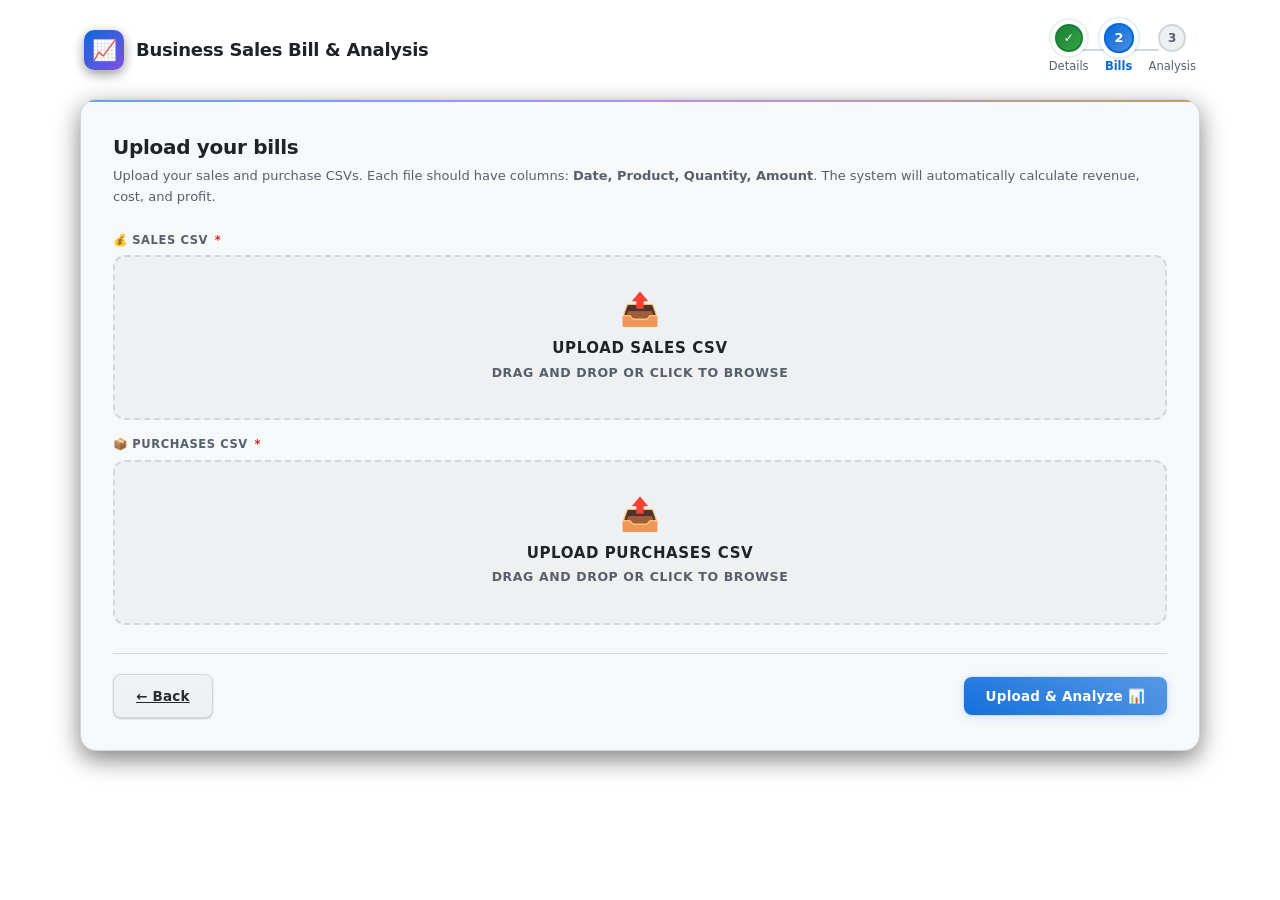
==== commit 9c740bc1: "Polished UI: gradient buttons, enhanced cards, better stepper, improved inputs, stat cards, charts" ====
--- a/frontend/pages/bills.html
+++ b/frontend/pages/bills.html
@@ -13,12 +13,10 @@
       <div class="logo">📈</div>
       <div><h1>Business Sales Bill & Analysis</h1></div>
     </div>
-    <div class="stepper">
-      <div class="step done"><span class="dot">✓</span><span class="tablet-hide">Details</span></div>
-      <div class="bar"></div>
-      <div class="step active"><span class="dot">2</span><span class="tablet-hide">Bills</span></div>
-      <div class="bar"></div>
-      <div class="step"><span class="dot">3</span><span class="tablet-hide">Analysis</span></div>
+    <div class="stepper" data-steps="2">
+      <div class="step done"><span class="dot">✓</span><span class="step-label tablet-hide">Details</span></div>
+      <div class="step active"><span class="dot">2</span><span class="step-label tablet-hide">Bills</span></div>
+      <div class="step"><span class="dot">3</span><span class="step-label tablet-hide">Analysis</span></div>
     </div>
   </div>
 
--- a/frontend/css/style.css
+++ b/frontend/css/style.css
@@ -196,61 +196,104 @@
 .stepper {
   display: flex;
   align-items: center;
+  gap: 16px;
+  position: relative;
+}
+
+.stepper::before {
+  content: "";
+  position: absolute;
+  top: 50%;
+  left: 14px;
+  right: 14px;
+  height: 2px;
+  background: var(--border-primary);
+  transform: translateY(-50%);
+  z-index: 0;
+  transition: background 200ms ease;
+}
+
+.stepper .step {
+  display: flex;
+  flex-direction: column;
+  align-items: center;
   gap: 6px;
-}
-
-.stepper .step {
-  display: flex;
-  align-items: center;
-  gap: 8px;
-  font-size: 12px;
-  color: var(--fg-secondary);
-  transition: color var(--transition-fast);
-}
+  font-size: 11.5px;
+  color: var(--fg-secondary);
+  transition: color 160ms ease;
+  position: relative;
+  z-index: 1;
+  flex: 1;
+  text-align: center;
+  white-space: nowrap;
+}
+
+.stepper .step:first-child { flex: 0 0 auto; }
+.stepper .step:last-child { flex: 0 0 auto; }
 
 .stepper .dot {
-  width: 26px;
-  height: 26px;
+  width: 28px;
+  height: 28px;
   border-radius: 50%;
   display: grid;
   place-items: center;
-  font-weight: 600;
+  font-weight: 700;
   font-size: 12px;
   background: var(--bg-tertiary);
   color: var(--fg-secondary);
-  border: 1px solid var(--border-primary);
-  transition: all var(--transition-normal);
+  border: 2px solid var(--border-primary);
+  transition: all 200ms cubic-bezier(0.4, 0, 0.2, 1);
+  box-shadow: 0 0 0 4px var(--bg-primary);
+  position: relative;
+  z-index: 2;
 }
 
 .stepper .step.active .dot {
-  background: var(--accent-primary);
+  background: linear-gradient(135deg, var(--accent-primary), #4a90e2);
   color: var(--fg-on-accent);
   border-color: var(--accent-primary);
-  box-shadow: 0 0 0 3px var(--accent-primary-muted);
+  box-shadow:
+    0 0 0 4px var(--bg-primary),
+    0 0 0 6px var(--accent-primary-muted);
+  transform: scale(1.08);
 }
 
 .stepper .step.active {
   color: var(--accent-primary);
-  font-weight: 600;
+  font-weight: 700;
 }
 
 .stepper .step.done .dot {
-  background: var(--accent-success);
+  background: linear-gradient(135deg, var(--accent-success), #36a545);
   color: var(--fg-on-accent);
   border-color: var(--accent-success);
-}
-
-.stepper .bar {
-  width: 24px;
+  box-shadow:
+    0 0 0 4px var(--bg-primary),
+    0 0 0 6px var(--accent-success-muted);
+}
+
+.stepper .step.done .step-label {
+  color: var(--fg-secondary);
+  font-weight: 500;
+}
+
+/* Progress line fill */
+.stepper .progress-line {
+  position: absolute;
+  top: 50%;
+  left: 14px;
   height: 2px;
-  background: var(--border-primary);
+  background: linear-gradient(90deg, var(--accent-success), var(--accent-primary));
   border-radius: 2px;
-  transition: background var(--transition-fast);
-}
-
-.stepper .step.done ~ .bar {
-  background: var(--accent-success);
-}
+  transform: translateY(-50%) scaleX(0);
+  transform-origin: left;
+  z-index: 0;
+  transition: transform 300ms cubic-bezier(0.4, 0, 0.2, 1);
+}
+
+.stepper[data-steps="1"] .progress-line { transform: translateY(-50%) scaleX(0); }
+.stepper[data-steps="2"] .progress-line { transform: translateY(-50%) scaleX(0.5); }
+.stepper[data-steps="3"] .progress-line { transform: translateY(-50%) scaleX(1); }
 
 /* Card */
 .card {
@@ -259,11 +302,20 @@
   background: var(--bg-secondary);
   border: 1px solid var(--border-primary);
   border-radius: var(--radius-xl);
-  box-shadow: var(--shadow-lg);
+  box-shadow:
+    var(--shadow-lg),
+    0 0 0 1px rgba(255, 255, 255, 0.02) inset;
   padding: 32px;
   animation: rise 0.4s var(--transition-normal) both;
   position: relative;
   overflow: hidden;
+  transition: box-shadow 200ms ease, border-color 200ms ease;
+}
+
+.card:hover {
+  box-shadow:
+    var(--shadow-xl),
+    0 0 0 1px rgba(255, 255, 255, 0.03) inset;
 }
 
 @keyframes rise {
@@ -312,11 +364,11 @@
 .field.full { grid-column: 1 / -1; }
 
 .field label {
-  font-size: 12px;
+  font-size: 11.5px;
   font-weight: 600;
   color: var(--fg-secondary);
   text-transform: uppercase;
-  letter-spacing: 0.5px;
+  letter-spacing: 0.6px;
 }
 
 .field label .req {
@@ -328,14 +380,14 @@
 .field select,
 .field textarea {
   width: 100%;
-  padding: 10px 12px;
+  padding: 11px 14px;
   font-size: 14px;
   font-family: inherit;
   color: var(--fg-primary);
   background: var(--bg-input);
   border: 1px solid var(--border-primary);
   border-radius: var(--radius-md);
-  transition: border-color var(--transition-fast), box-shadow var(--transition-fast), background-color var(--transition-fast);
+  transition: border-color 140ms ease, box-shadow 140ms ease, background-color 140ms ease;
   outline: none;
 }
 
@@ -349,7 +401,9 @@
 .field select:focus,
 .field textarea:focus {
   border-color: var(--accent-primary);
-  box-shadow: var(--shadow-glow);
+  box-shadow:
+    0 0 0 3px var(--accent-primary-muted),
+    0 2px 8px rgba(88, 166, 255, 0.08);
   background: var(--bg-tertiary);
 }
 
@@ -360,8 +414,22 @@
 
 .field textarea {
   resize: vertical;
-  min-height: 80px;
+  min-height: 90px;
   font-family: var(--font-sans);
+}
+
+/* Select dropdown arrow */
+.field select {
+  appearance: none;
+  background-image: url("data:image/svg+xml,%3Csvg xmlns='http://www.w3.org/2000/svg' width='16' height='16' viewBox='0 0 24 24' fill='none' stroke='%238b949e' stroke-width='2' stroke-linecap='round' stroke-linejoin='round'%3E%3Cpolyline points='6 9 12 15 18 9'%3E%3C/polyline%3E%3C/svg%3E");
+  background-repeat: no-repeat;
+  background-position: right 12px center;
+  padding-right: 40px;
+}
+
+/* Focus ring for select */
+.field select:focus {
+  background-image: url("data:image/svg+xml,%3Csvg xmlns='http://www.w3.org/2000/svg' width='16' height='16' viewBox='0 0 24 24' fill='none' stroke='%2358a6ff' stroke-width='2' stroke-linecap='round' stroke-linejoin='round'%3E%3Cpolyline points='6 9 12 15 18 9'%3E%3C/polyline%3E%3C/svg%3E");
 }
 
 /* ===== File Drop Zone (Bills page) ===== */
@@ -536,77 +604,185 @@
   border-top: 1px solid var(--border-primary);
 }
 
-/* Buttons */
+/* ===== Buttons ===== */
 .btn {
   display: inline-flex;
   align-items: center;
+  justify-content: center;
   gap: 8px;
-  padding: 10px 20px;
-  font-size: 13px;
+  padding: 11px 22px;
+  font-size: 13.5px;
   font-weight: 600;
+  letter-spacing: 0.2px;
   border: none;
   border-radius: var(--radius-md);
   cursor: pointer;
   font-family: inherit;
-  transition: transform var(--transition-fast), box-shadow var(--transition-normal), background-color var(--transition-fast), color var(--transition-fast);
+  transition: transform 120ms ease, box-shadow 180ms ease, background 180ms ease, color 180ms ease, border-color 180ms ease;
   white-space: nowrap;
-}
-
-.btn:active { transform: translateY(1px); }
-.btn:disabled { opacity: 0.5; cursor: not-allowed; }
-
+  position: relative;
+  overflow: hidden;
+}
+
+.btn::before {
+  content: "";
+  position: absolute;
+  inset: 0;
+  background: linear-gradient(180deg, rgba(255,255,255,0.12), transparent);
+  opacity: 0;
+  transition: opacity 180ms ease;
+}
+
+.btn:active { transform: scale(0.98); }
+.btn:disabled { opacity: 0.55; cursor: not-allowed; transform: none; }
+
+/* Primary - Gradient with glow */
 .btn-primary {
-  background: var(--accent-primary);
+  background: linear-gradient(135deg, var(--accent-primary) 0%, #4a90e2 100%);
   color: var(--fg-on-accent);
-  box-shadow: var(--shadow-sm);
-}
+  box-shadow:
+    0 2px 8px rgba(88, 166, 255, 0.25),
+    0 0 0 1px rgba(88, 166, 255, 0.15);
+}
+
+.btn-primary::before { opacity: 1; }
 
 .btn-primary:hover:not(:disabled) {
-  background: var(--accent-primary-hover);
-  box-shadow: var(--shadow-md);
-}
-
+  background: linear-gradient(135deg, var(--accent-primary-hover) 0%, #5ba6f0 100%);
+  box-shadow:
+    0 6px 20px rgba(88, 166, 255, 0.35),
+    0 0 0 1px rgba(88, 166, 255, 0.2);
+  transform: translateY(-1px);
+}
+
+.btn-primary:focus-visible {
+  box-shadow:
+    0 6px 20px rgba(88, 166, 255, 0.35),
+    0 0 0 3px var(--accent-primary-muted);
+}
+
+/* Secondary - Subtle with border */
 .btn-secondary {
   background: var(--bg-tertiary);
   color: var(--fg-primary);
   border: 1px solid var(--border-primary);
+  box-shadow: 0 1px 2px rgba(0, 0, 0, 0.2);
+}
+
+.btn-secondary::before {
+  background: linear-gradient(180deg, rgba(255,255,255,0.08), transparent);
+  opacity: 1;
 }
 
 .btn-secondary:hover:not(:disabled) {
   background: var(--bg-hover);
   border-color: var(--border-hover);
-}
-
+  box-shadow: 0 4px 14px rgba(0, 0, 0, 0.25);
+  transform: translateY(-1px);
+}
+
+.btn-secondary:focus-visible {
+  box-shadow: 0 0 0 3px var(--accent-primary-muted);
+  border-color: var(--accent-primary);
+}
+
+/* Ghost - Clean minimal */
 .btn-ghost {
   background: transparent;
   color: var(--fg-secondary);
   border: 1px solid transparent;
-}
+  padding: 11px 18px;
+}
+
+.btn-ghost::before { display: none; }
 
 .btn-ghost:hover:not(:disabled) {
   background: var(--bg-tertiary);
   color: var(--fg-primary);
-}
-
+  border-color: var(--border-primary);
+}
+
+.btn-ghost:focus-visible {
+  box-shadow: 0 0 0 3px var(--accent-primary-muted);
+}
+
+/* Danger - Red gradient */
 .btn-danger {
-  background: var(--accent-danger);
+  background: linear-gradient(135deg, var(--accent-danger) 0%, #e84338 100%);
   color: var(--fg-on-accent);
+  box-shadow:
+    0 2px 8px rgba(248, 81, 73, 0.25),
+    0 0 0 1px rgba(248, 81, 73, 0.15);
+}
+
+.btn-danger::before {
+  background: linear-gradient(180deg, rgba(255,255,255,0.12), transparent);
+  opacity: 1;
 }
 
 .btn-danger:hover:not(:disabled) {
-  background: var(--accent-danger-hover);
+  background: linear-gradient(135deg, var(--accent-danger-hover) 0%, #f05a51 100%);
+  box-shadow:
+    0 6px 20px rgba(248, 81, 73, 0.35),
+    0 0 0 1px rgba(248, 81, 73, 0.2);
+  transform: translateY(-1px);
+}
+
+/* Success - Green gradient */
+.btn-success {
+  background: linear-gradient(135deg, var(--accent-success) 0%, #36a545 100%);
+  color: var(--fg-on-accent);
+  box-shadow:
+    0 2px 8px rgba(63, 185, 80, 0.25),
+    0 0 0 1px rgba(63, 185, 80, 0.15);
+}
+
+.btn-success::before {
+  background: linear-gradient(180deg, rgba(255,255,255,0.12), transparent);
+  opacity: 1;
+}
+
+.btn-success:hover:not(:disabled) {
+  background: linear-gradient(135deg, var(--accent-success-hover) 0%, #4bc95b 100%);
+  box-shadow:
+    0 6px 20px rgba(63, 185, 80, 0.35),
+    0 0 0 1px rgba(63, 185, 80, 0.2);
+  transform: translateY(-1px);
+}
+
+/* Warning/Accent - Yellow/Orange gradient */
+.btn-warning {
+  background: linear-gradient(135deg, var(--accent-warning) 0%, #c4891a 100%);
+  color: var(--fg-on-accent);
+  box-shadow:
+    0 2px 8px rgba(210, 153, 34, 0.25),
+    0 0 0 1px rgba(210, 153, 34, 0.15);
+}
+
+.btn-warning::before {
+  background: linear-gradient(180deg, rgba(255,255,255,0.12), transparent);
+  opacity: 1;
+}
+
+.btn-warning:hover:not(:disabled) {
+  background: linear-gradient(135deg, var(--accent-warning-hover) 0%, #d6a035 100%);
+  box-shadow:
+    0 6px 20px rgba(210, 153, 34, 0.35),
+    0 0 0 1px rgba(210, 153, 34, 0.2);
+  transform: translateY(-1px);
 }
 
 /* Button sizes */
 .btn-sm {
-  padding: 6px 12px;
+  padding: 7px 14px;
   font-size: 12px;
   gap: 6px;
 }
 
 .btn-lg {
-  padding: 14px 28px;
-  font-size: 14.5px;
+  padding: 15px 32px;
+  font-size: 15px;
+  gap: 10px;
 }
 
 /* Loading spinner in button */
@@ -621,6 +797,26 @@
 
 @keyframes spin {
   to { transform: rotate(360deg); }
+}
+
+/* Button group - for actions row */
+.btn-group {
+  display: inline-flex;
+  gap: 8px;
+}
+
+.btn-group .btn:not(:first-child) {
+  border-top-left-radius: 0;
+  border-bottom-left-radius: 0;
+}
+
+.btn-group .btn:not(:last-child) {
+  border-top-right-radius: 0;
+  border-bottom-right-radius: 0;
+}
+
+.btn-group .btn:focus-visible {
+  z-index: 1;
 }
 
 /* Toast */
@@ -817,15 +1013,20 @@
   background: var(--bg-tertiary);
   border: 1px solid var(--border-primary);
   border-radius: var(--radius-lg);
-  padding: 20px;
+  padding: 22px 20px;
   position: relative;
-  box-shadow: var(--shadow-sm);
-  transition: transform var(--transition-normal), box-shadow var(--transition-normal), border-color var(--transition-normal);
+  box-shadow:
+    var(--shadow-sm),
+    0 0 0 1px rgba(255, 255, 255, 0.015) inset;
+  transition: transform 180ms ease, box-shadow 180ms ease, border-color 180ms ease;
+  overflow: hidden;
 }
 
 .stat-card:hover {
-  transform: translateY(-2px);
-  box-shadow: var(--shadow-md);
+  transform: translateY(-3px);
+  box-shadow:
+    var(--shadow-md),
+    0 0 0 1px rgba(88, 166, 255, 0.08);
   border-color: var(--border-hover);
 }
 
@@ -833,18 +1034,28 @@
   .stat-card { transition: none; }
 }
 
+.stat-card::before {
+  content: "";
+  position: absolute;
+  top: 0;
+  left: 0;
+  right: 0;
+  height: 1px;
+  background: linear-gradient(90deg, transparent, rgba(255,255,255,0.06), transparent);
+}
+
 .stat-label {
   font-size: 11.5px;
   color: var(--fg-secondary);
   font-weight: 600;
   text-transform: uppercase;
-  letter-spacing: 0.5px;
+  letter-spacing: 0.6px;
 }
 
 .stat-value {
-  font-size: 24px;
+  font-size: 26px;
   font-weight: 700;
-  margin-top: 6px;
+  margin-top: 8px;
   letter-spacing: -0.5px;
   color: var(--fg-primary);
   font-family: var(--font-mono);
@@ -855,6 +1066,12 @@
 .stat-card.profit { border-top: 3px solid var(--accent-success); }
 .stat-card.cost { border-top: 3px solid var(--accent-danger); }
 .stat-card.product { border-top: 3px solid var(--accent-warning); }
+
+/* Stat card accent glow on hover */
+.stat-card.revenue:hover { box-shadow: 0 8px 24px rgba(88, 166, 255, 0.12), 0 0 0 1px rgba(88, 166, 255, 0.1); }
+.stat-card.profit:hover { box-shadow: 0 8px 24px rgba(63, 185, 80, 0.12), 0 0 0 1px rgba(63, 185, 80, 0.1); }
+.stat-card.cost:hover { box-shadow: 0 8px 24px rgba(248, 81, 73, 0.12), 0 0 0 1px rgba(248, 81, 73, 0.1); }
+.stat-card.product:hover { box-shadow: 0 8px 24px rgba(210, 153, 34, 0.12), 0 0 0 1px rgba(210, 153, 34, 0.1); }
 
 /* Skeleton loading for stats */
 .stat-card.skeleton .stat-label,
@@ -893,21 +1110,29 @@
   background: var(--bg-tertiary);
   border: 1px solid var(--border-primary);
   border-radius: var(--radius-lg);
-  padding: 20px;
-  box-shadow: var(--shadow-sm);
-  transition: border-color var(--transition-fast), box-shadow var(--transition-fast);
+  padding: 22px 20px 24px;
+  box-shadow:
+    var(--shadow-sm),
+    0 0 0 1px rgba(255, 255, 255, 0.015) inset;
+  transition: transform 180ms ease, border-color 180ms ease, box-shadow 180ms ease;
 }
 
 .chart-box:hover {
+  transform: translateY(-2px);
   border-color: var(--border-hover);
-  box-shadow: var(--shadow-md);
+  box-shadow:
+    var(--shadow-md),
+    0 0 0 1px rgba(88, 166, 255, 0.06);
 }
 
 .chart-box h3 {
   font-size: 14px;
-  margin-bottom: 14px;
+  margin-bottom: 16px;
   color: var(--fg-secondary);
   font-weight: 600;
+  display: flex;
+  align-items: center;
+  gap: 8px;
 }
 
 .chart-box.full {
@@ -923,8 +1148,17 @@
   justify-content: center;
   background: var(--bg-primary);
   border-radius: var(--radius-md);
-  padding: 10px;
+  padding: 12px;
   border: 1px solid var(--border-primary);
+  transition: border-color 180ms ease;
+}
+
+.chart-wrap:hover {
+  border-color: var(--accent-primary);
+}
+
+.chart-box:hover .chart-wrap {
+  border-color: var(--border-hover);
 }
 
 .chart-wrap img {
@@ -932,6 +1166,11 @@
   max-height: 100%;
   object-fit: contain;
   border-radius: var(--radius-sm);
+  transition: opacity 200ms ease;
+}
+
+.chart-wrap img[style*="display: none"] {
+  opacity: 0;
 }
 
 /* Chart skeleton */
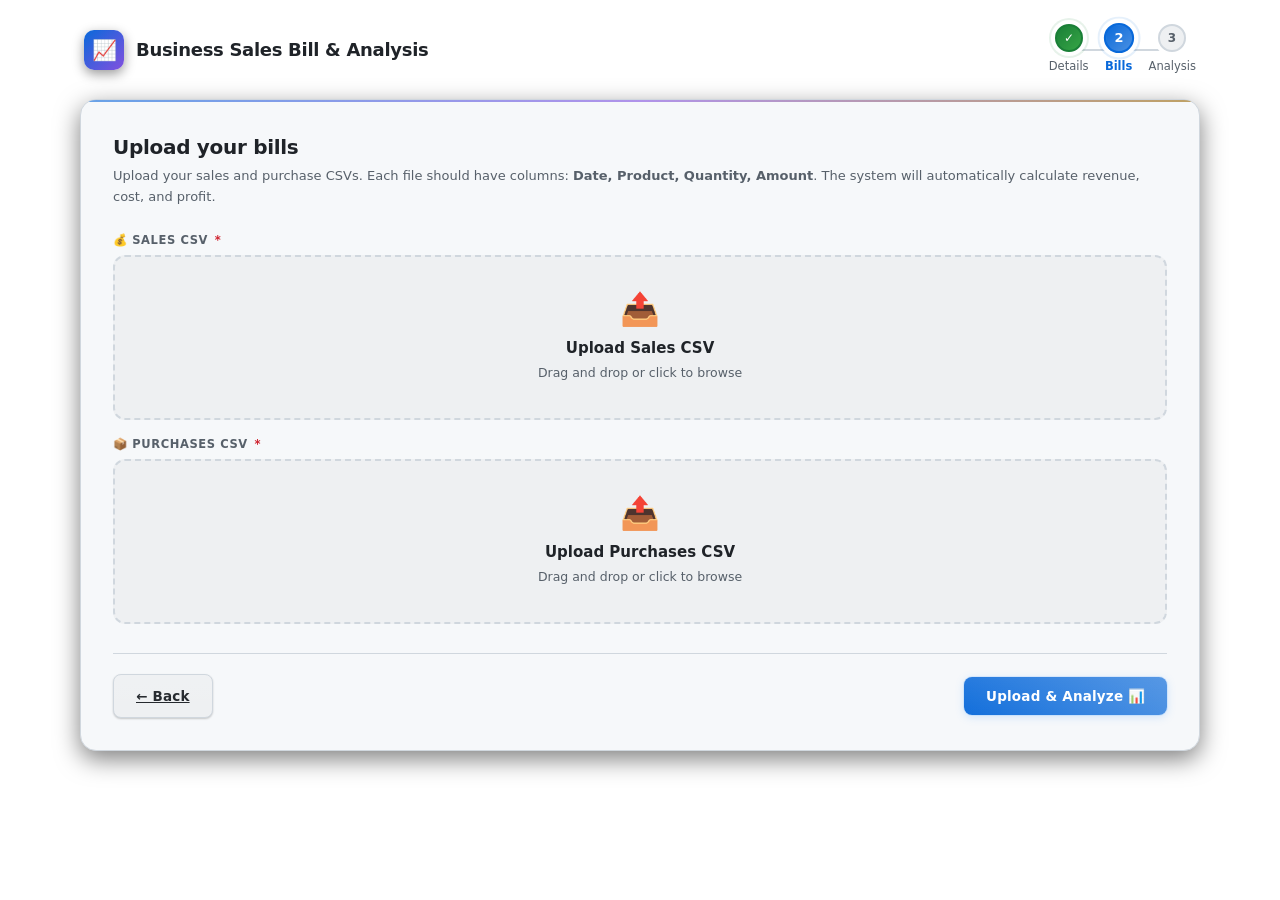
==== commit 24cc7d3e: "fix: three UI issues 1. Select dropdown: added -webkit/-moz appearance:none and ::-ms-expand hiding " ====
--- a/frontend/pages/bills.html
+++ b/frontend/pages/bills.html
@@ -28,7 +28,7 @@
       <!-- Sales Upload -->
       <div class="field full">
         <label for="salesFile">💰 Sales CSV <span class="req">*</span></label>
-        <label class="file-drop-label">
+        <div class="file-drop-label">
           <input type="file" id="salesFile" accept=".csv" />
           <div class="file-drop-zone" data-label="Upload Sales CSV" data-hint="Columns: Date, Product, Quantity, Amount">
             <span class="file-drop-icon">📤</span>
@@ -47,13 +47,13 @@
             </div>
             <button type="button" class="remove-file" aria-label="Remove file">✕</button>
           </div>
-        </label>
+        </div>
       </div>
 
       <!-- Purchases Upload -->
       <div class="field full">
         <label for="purchasesFile">📦 Purchases CSV <span class="req">*</span></label>
-        <label class="file-drop-label">
+        <div class="file-drop-label">
           <input type="file" id="purchasesFile" accept=".csv" />
           <div class="file-drop-zone" data-label="Upload Purchases CSV" data-hint="Columns: Date, Product, Quantity, Amount">
             <span class="file-drop-icon">📤</span>
@@ -72,7 +72,7 @@
             </div>
             <button type="button" class="remove-file" aria-label="Remove file">✕</button>
           </div>
-        </label>
+        </div>
       </div>
     </form>
 
--- a/frontend/css/style.css
+++ b/frontend/css/style.css
@@ -102,13 +102,46 @@
   padding: 0;
 }
 
-html {
-  font-size: 14px;
-  scroll-behavior: smooth;
+/* Performance optimizations - only on elements that actually animate transform/opacity */
+.stat-card,
+.chart-box,
+.btn,
+.stepper .dot,
+.file-drop-zone {
+  will-change: transform, box-shadow, border-color;
+}
+
+.chart-wrap img {
+  will-change: opacity;
+}
+
+.card {
+  contain: layout style paint;
+}
+
+.chart-box {
+  contain: layout style paint;
+}
+
+.stat-card {
+  contain: layout style;
 }
 
 @media (prefers-reduced-motion: reduce) {
-  html { scroll-behavior: auto; }
+  *,
+  *::before,
+  *::after {
+    animation-duration: 0.01ms !important;
+    animation-iteration-count: 1 !important;
+    transition-duration: 0.01ms !important;
+  }
+
+  .chart-wrap.skeleton::after,
+  .stat-card.skeleton .stat-label,
+  .stat-card.skeleton .stat-value {
+    animation: none !important;
+    background: var(--bg-hover) !important;
+  }
 }
 
 body {
@@ -302,20 +335,17 @@
   background: var(--bg-secondary);
   border: 1px solid var(--border-primary);
   border-radius: var(--radius-xl);
-  box-shadow:
-    var(--shadow-lg),
-    0 0 0 1px rgba(255, 255, 255, 0.02) inset;
+  box-shadow: var(--shadow-lg);
   padding: 32px;
   animation: rise 0.4s var(--transition-normal) both;
   position: relative;
   overflow: hidden;
   transition: box-shadow 200ms ease, border-color 200ms ease;
+  contain: layout style paint;
 }
 
 .card:hover {
-  box-shadow:
-    var(--shadow-xl),
-    0 0 0 1px rgba(255, 255, 255, 0.03) inset;
+  box-shadow: var(--shadow-xl);
 }
 
 @keyframes rise {
@@ -418,13 +448,20 @@
   font-family: var(--font-sans);
 }
 
-/* Select dropdown arrow */
+/* Select dropdown arrow - hide native arrow completely */
 .field select {
   appearance: none;
+  -webkit-appearance: none;
+  -moz-appearance: none;
   background-image: url("data:image/svg+xml,%3Csvg xmlns='http://www.w3.org/2000/svg' width='16' height='16' viewBox='0 0 24 24' fill='none' stroke='%238b949e' stroke-width='2' stroke-linecap='round' stroke-linejoin='round'%3E%3Cpolyline points='6 9 12 15 18 9'%3E%3C/polyline%3E%3C/svg%3E");
   background-repeat: no-repeat;
   background-position: right 12px center;
   padding-right: 40px;
+}
+
+/* Hide native select arrow in IE/Edge Legacy */
+.field select::-ms-expand {
+  display: none;
 }
 
 /* Focus ring for select */
@@ -1015,18 +1052,15 @@
   border-radius: var(--radius-lg);
   padding: 22px 20px;
   position: relative;
-  box-shadow:
-    var(--shadow-sm),
-    0 0 0 1px rgba(255, 255, 255, 0.015) inset;
-  transition: transform 180ms ease, box-shadow 180ms ease, border-color 180ms ease;
+  box-shadow: var(--shadow-sm);
+  transition: transform 160ms ease, box-shadow 160ms ease, border-color 160ms ease;
   overflow: hidden;
+  contain: layout style;
 }
 
 .stat-card:hover {
-  transform: translateY(-3px);
-  box-shadow:
-    var(--shadow-md),
-    0 0 0 1px rgba(88, 166, 255, 0.08);
+  transform: translateY(-2px);
+  box-shadow: var(--shadow-md);
   border-color: var(--border-hover);
 }
 
@@ -1067,31 +1101,18 @@
 .stat-card.cost { border-top: 3px solid var(--accent-danger); }
 .stat-card.product { border-top: 3px solid var(--accent-warning); }
 
-/* Stat card accent glow on hover */
-.stat-card.revenue:hover { box-shadow: 0 8px 24px rgba(88, 166, 255, 0.12), 0 0 0 1px rgba(88, 166, 255, 0.1); }
-.stat-card.profit:hover { box-shadow: 0 8px 24px rgba(63, 185, 80, 0.12), 0 0 0 1px rgba(63, 185, 80, 0.1); }
-.stat-card.cost:hover { box-shadow: 0 8px 24px rgba(248, 81, 73, 0.12), 0 0 0 1px rgba(248, 81, 73, 0.1); }
-.stat-card.product:hover { box-shadow: 0 8px 24px rgba(210, 153, 34, 0.12), 0 0 0 1px rgba(210, 153, 34, 0.1); }
-
-/* Skeleton loading for stats */
+/* Skeleton loading for stats - only animates when .skeleton present */
 .stat-card.skeleton .stat-label,
 .stat-card.skeleton .stat-value {
   background: linear-gradient(90deg, var(--bg-tertiary) 25%, var(--bg-hover) 50%, var(--bg-tertiary) 75%);
   background-size: 200% 100%;
-  animation: shimmer 1.5s infinite;
+  animation: shimmer 1.5s linear infinite;
   color: transparent !important;
   border-radius: 4px;
 }
 
-.stat-card.skeleton .stat-label {
-  height: 14px;
-  width: 60%;
-}
-
-.stat-card.skeleton .stat-value {
-  height: 28px;
-  width: 80%;
-}
+.stat-card.skeleton .stat-label { height: 14px; width: 60%; }
+.stat-card.skeleton .stat-value { height: 28px; width: 80%; }
 
 @keyframes shimmer {
   0% { background-position: -200% 0; }
@@ -1111,18 +1132,15 @@
   border: 1px solid var(--border-primary);
   border-radius: var(--radius-lg);
   padding: 22px 20px 24px;
-  box-shadow:
-    var(--shadow-sm),
-    0 0 0 1px rgba(255, 255, 255, 0.015) inset;
-  transition: transform 180ms ease, border-color 180ms ease, box-shadow 180ms ease;
+  box-shadow: var(--shadow-sm);
+  transition: transform 160ms ease, box-shadow 160ms ease, border-color 160ms ease;
+  contain: layout style paint;
 }
 
 .chart-box:hover {
   transform: translateY(-2px);
+  box-shadow: var(--shadow-md);
   border-color: var(--border-hover);
-  box-shadow:
-    var(--shadow-md),
-    0 0 0 1px rgba(88, 166, 255, 0.06);
 }
 
 .chart-box h3 {
@@ -1150,15 +1168,8 @@
   border-radius: var(--radius-md);
   padding: 12px;
   border: 1px solid var(--border-primary);
-  transition: border-color 180ms ease;
-}
-
-.chart-wrap:hover {
-  border-color: var(--accent-primary);
-}
-
-.chart-box:hover .chart-wrap {
-  border-color: var(--border-hover);
+  transition: border-color 160ms ease;
+  contain: layout style paint;
 }
 
 .chart-wrap img {
@@ -1166,14 +1177,16 @@
   max-height: 100%;
   object-fit: contain;
   border-radius: var(--radius-sm);
+  opacity: 1;
   transition: opacity 200ms ease;
 }
 
 .chart-wrap img[style*="display: none"] {
   opacity: 0;
-}
-
-/* Chart skeleton */
+  pointer-events: none;
+}
+
+/* Chart skeleton - only animates when .skeleton present */
 .chart-wrap.skeleton {
   background: var(--bg-tertiary);
 }
@@ -1184,7 +1197,7 @@
   inset: 20px;
   background: linear-gradient(90deg, var(--bg-tertiary) 25%, var(--bg-hover) 50%, var(--bg-tertiary) 75%);
   background-size: 200% 100%;
-  animation: shimmer 1.5s infinite;
+  animation: shimmer 1.5s linear infinite;
   border-radius: var(--radius-md);
 }
 
@@ -1432,11 +1445,12 @@
 /* ===== Print Styles ===== */
 @media print {
   body {
-    background: white;
-    color: black;
+    background: var(--bg-primary) !important;
+    color: var(--fg-primary) !important;
     padding: 0;
     margin: 0;
   }
+  /* Respect user's color scheme preference for PDF export */
 
   .topbar,
   .stepper,
@@ -1449,27 +1463,27 @@
 
   .card {
     box-shadow: none;
-    border: 1px solid #ddd;
+    border: 1px solid var(--border-primary);
     max-width: 100%;
     padding: 20px;
     break-inside: avoid;
-    background: white !important;
+    background: var(--bg-secondary) !important;
   }
 
   .card::before { display: none; }
 
   .chart-box {
     break-inside: avoid;
-    border: 1px solid #eee;
-    background: white !important;
+    border: 1px solid var(--border-primary);
+    background: var(--bg-tertiary) !important;
     page-break-inside: avoid;
   }
 
   .chart-wrap {
     height: auto !important;
     max-height: none !important;
-    background: white !important;
-    border: 1px solid #eee !important;
+    background: var(--bg-primary) !important;
+    border: 1px solid var(--border-primary) !important;
   }
 
   .chart-wrap img {
@@ -1480,74 +1494,58 @@
 
   .stat-card {
     break-inside: avoid;
-    border: 1px solid #eee !important;
+    border: 1px solid var(--border-primary) !important;
     box-shadow: none !important;
-    background: white !important;
-    border-top: 3px solid #0969da !important;
-  }
-
-  .stat-card.profit { border-top-color: #1a7f37 !important; }
-  .stat-card.cost { border-top-color: #cf222e !important; }
-  .stat-card.product { border-top-color: #9a6700 !important; }
-
-  .stat-label { color: #6e7781 !important; }
-  .stat-value { color: black !important; }
+    background: var(--bg-tertiary) !important;
+  }
+
+  .stat-label { color: var(--fg-secondary) !important; }
+  .stat-value { color: var(--fg-primary) !important; }
 
   .insights-box {
     break-inside: avoid;
-    border: 1px solid #cce5ff !important;
-    background: #f8f9fa !important;
-  }
-
-  .insights-box li::before { color: black !important; }
+    border: 1px solid var(--accent-primary) !important;
+    background: var(--accent-primary-muted) !important;
+  }
+
+  .insights-box li::before { color: var(--accent-primary) !important; }
 
   .bill-table,
   .data-table {
-    background: white !important;
-    border: 1px solid #ddd !important;
+    background: var(--bg-tertiary) !important;
+    border: 1px solid var(--border-primary) !important;
   }
 
   .bill-table th,
   .data-table th {
-    background: #f6f8fa !important;
-    color: black !important;
-    border-color: #ddd !important;
+    background: var(--bg-secondary) !important;
+    color: var(--fg-secondary) !important;
+    border-color: var(--border-primary) !important;
   }
 
   .bill-table td,
   .data-table td {
-    border-color: #eee !important;
+    border-color: var(--border-primary) !important;
   }
 
   .bill-table td input {
     border: none !important;
     background: transparent !important;
-    color: black !important;
-  }
-
-  a { text-decoration: none; color: black; }
+    color: var(--fg-primary) !important;
+  }
+
+  a { text-decoration: none; color: var(--accent-primary); }
 
   .btn { display: none !important; }
 
   .user-banner {
-    border: 1px solid #ddd !important;
-    background: #f6f8fa !important;
+    border: 1px solid var(--border-primary) !important;
+    background: var(--bg-tertiary) !important;
   }
 
   .user-avatar {
-    background: #0969da !important;
+    background: linear-gradient(135deg, var(--accent-primary), var(--accent-purple)) !important;
     -webkit-print-color-adjust: exact;
     print-color-adjust: exact;
   }
-}
-
-/* ===== Reduced Motion ===== */
-@media (prefers-reduced-motion: reduce) {
-  *,
-  *::before,
-  *::after {
-    animation-duration: 0.01ms !important;
-    animation-iteration-count: 1 !important;
-    transition-duration: 0.01ms !important;
-  }
 }
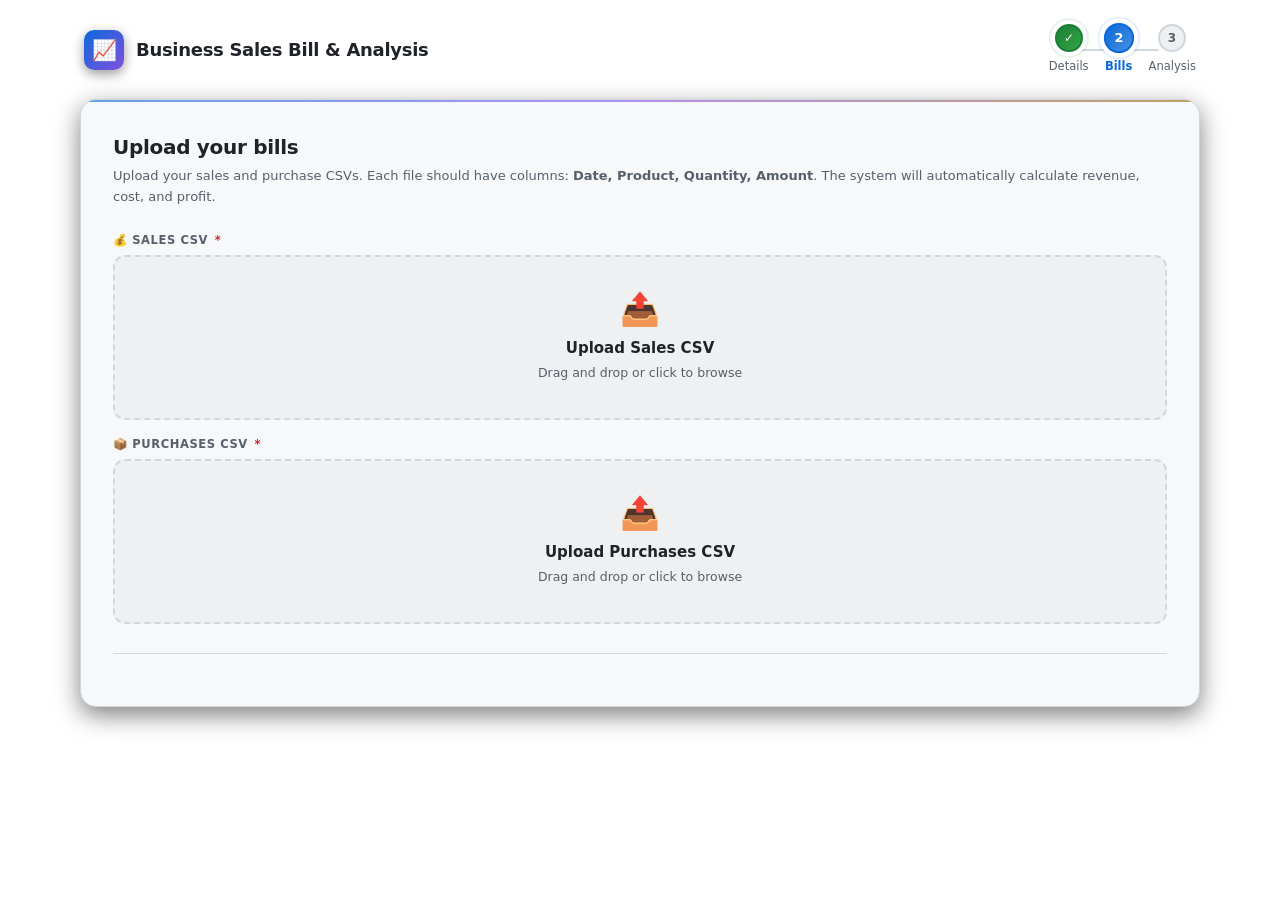
==== commit 952329de: "fix: CSV upload glitch + PDF dark mode print - bills.html: change outer <label for=> to <div class=f" ====
--- a/frontend/pages/bills.html
+++ b/frontend/pages/bills.html
@@ -27,7 +27,7 @@
     <form id="uploadForm" class="form-grid">
       <!-- Sales Upload -->
       <div class="field full">
-        <label for="salesFile">💰 Sales CSV <span class="req">*</span></label>
+        <div class="field-label" for="salesFile">💰 Sales CSV <span class="req">*</span></div>
         <div class="file-drop-label">
           <input type="file" id="salesFile" accept=".csv" />
           <div class="file-drop-zone" data-label="Upload Sales CSV" data-hint="Columns: Date, Product, Quantity, Amount">
@@ -52,7 +52,7 @@
 
       <!-- Purchases Upload -->
       <div class="field full">
-        <label for="purchasesFile">📦 Purchases CSV <span class="req">*</span></label>
+        <div class="field-label" for="purchasesFile">📦 Purchases CSV <span class="req">*</span></div>
         <div class="file-drop-label">
           <input type="file" id="purchasesFile" accept=".csv" />
           <div class="file-drop-zone" data-label="Upload Purchases CSV" data-hint="Columns: Date, Product, Quantity, Amount">
--- a/frontend/css/style.css
+++ b/frontend/css/style.css
@@ -156,6 +156,9 @@
   line-height: 1.5;
   -webkit-font-smoothing: antialiased;
   -moz-osx-font-smoothing: grayscale;
+  /* Allow dark mode printing */
+  -webkit-print-color-adjust: exact;
+  print-color-adjust: exact;
 }
 
 /* Custom scrollbar */
@@ -406,6 +409,26 @@
   margin-left: 2px;
 }
 
+/* Field label (non-input labels for file uploads) */
+.field-label {
+  font-size: 11.5px;
+  font-weight: 600;
+  color: var(--fg-secondary);
+  text-transform: uppercase;
+  letter-spacing: 0.6px;
+  cursor: default;
+}
+
+.field-label .req {
+  color: var(--accent-danger);
+  margin-left: 2px;
+}
+
+/* Make drop zone clearly clickable */
+.file-drop-zone {
+  cursor: pointer;
+}
+
 .field input,
 .field select,
 .field textarea {
@@ -421,6 +444,23 @@
   outline: none;
 }
 
+/* Select dropdown - force hide native arrow */
+.field select {
+  appearance: none !important;
+  -webkit-appearance: none !important;
+  -moz-appearance: none !important;
+  background-image: url("data:image/svg+xml,%3Csvg xmlns='http://www.w3.org/2000/svg' width='16' height='16' viewBox='0 0 24 24' fill='none' stroke='%238b949e' stroke-width='2' stroke-linecap='round' stroke-linejoin='round'%3E%3Cpolyline points='6 9 12 15 18 9'%3E%3C/polyline%3E%3C/svg%3E");
+  background-repeat: no-repeat;
+  background-position: right 12px center;
+  padding-right: 40px;
+}
+
+/* Force hide native arrow in all browsers */
+.field select::-ms-expand { display: none; }
+.field select::-webkit-calendar-picker-indicator { display: none; }
+.field select::-webkit-select-chevron { display: none; }
+.field select:-webkit-autofill { -webkit-appearance: none; }
+
 .field input:hover,
 .field select:hover,
 .field textarea:hover {
@@ -446,27 +486,6 @@
   resize: vertical;
   min-height: 90px;
   font-family: var(--font-sans);
-}
-
-/* Select dropdown arrow - hide native arrow completely */
-.field select {
-  appearance: none;
-  -webkit-appearance: none;
-  -moz-appearance: none;
-  background-image: url("data:image/svg+xml,%3Csvg xmlns='http://www.w3.org/2000/svg' width='16' height='16' viewBox='0 0 24 24' fill='none' stroke='%238b949e' stroke-width='2' stroke-linecap='round' stroke-linejoin='round'%3E%3Cpolyline points='6 9 12 15 18 9'%3E%3C/polyline%3E%3C/svg%3E");
-  background-repeat: no-repeat;
-  background-position: right 12px center;
-  padding-right: 40px;
-}
-
-/* Hide native select arrow in IE/Edge Legacy */
-.field select::-ms-expand {
-  display: none;
-}
-
-/* Focus ring for select */
-.field select:focus {
-  background-image: url("data:image/svg+xml,%3Csvg xmlns='http://www.w3.org/2000/svg' width='16' height='16' viewBox='0 0 24 24' fill='none' stroke='%2358a6ff' stroke-width='2' stroke-linecap='round' stroke-linejoin='round'%3E%3Cpolyline points='6 9 12 15 18 9'%3E%3C/polyline%3E%3C/svg%3E");
 }
 
 /* ===== File Drop Zone (Bills page) ===== */
@@ -1449,6 +1468,8 @@
     color: var(--fg-primary) !important;
     padding: 0;
     margin: 0;
+    -webkit-print-color-adjust: exact;
+    print-color-adjust: exact;
   }
   /* Respect user's color scheme preference for PDF export */
 
@@ -1468,6 +1489,8 @@
     padding: 20px;
     break-inside: avoid;
     background: var(--bg-secondary) !important;
+    -webkit-print-color-adjust: exact;
+    print-color-adjust: exact;
   }
 
   .card::before { display: none; }
@@ -1477,6 +1500,8 @@
     border: 1px solid var(--border-primary);
     background: var(--bg-tertiary) !important;
     page-break-inside: avoid;
+    -webkit-print-color-adjust: exact;
+    print-color-adjust: exact;
   }
 
   .chart-wrap {
@@ -1484,6 +1509,8 @@
     max-height: none !important;
     background: var(--bg-primary) !important;
     border: 1px solid var(--border-primary) !important;
+    -webkit-print-color-adjust: exact;
+    print-color-adjust: exact;
   }
 
   .chart-wrap img {
@@ -1497,6 +1524,8 @@
     border: 1px solid var(--border-primary) !important;
     box-shadow: none !important;
     background: var(--bg-tertiary) !important;
+    -webkit-print-color-adjust: exact;
+    print-color-adjust: exact;
   }
 
   .stat-label { color: var(--fg-secondary) !important; }
@@ -1506,6 +1535,8 @@
     break-inside: avoid;
     border: 1px solid var(--accent-primary) !important;
     background: var(--accent-primary-muted) !important;
+    -webkit-print-color-adjust: exact;
+    print-color-adjust: exact;
   }
 
   .insights-box li::before { color: var(--accent-primary) !important; }
@@ -1514,6 +1545,8 @@
   .data-table {
     background: var(--bg-tertiary) !important;
     border: 1px solid var(--border-primary) !important;
+    -webkit-print-color-adjust: exact;
+    print-color-adjust: exact;
   }
 
   .bill-table th,
@@ -1541,6 +1574,8 @@
   .user-banner {
     border: 1px solid var(--border-primary) !important;
     background: var(--bg-tertiary) !important;
+    -webkit-print-color-adjust: exact;
+    print-color-adjust: exact;
   }
 
   .user-avatar {
@@ -1548,4 +1583,20 @@
     -webkit-print-color-adjust: exact;
     print-color-adjust: exact;
   }
+}
+
+  a { text-decoration: none; color: var(--accent-primary); }
+
+  .btn { display: none !important; }
+
+  .user-banner {
+    border: 1px solid var(--border-primary) !important;
+    background: var(--bg-tertiary) !important;
+  }
+
+  .user-avatar {
+    background: linear-gradient(135deg, var(--accent-primary), var(--accent-purple)) !important;
+    -webkit-print-color-adjust: exact;
+    print-color-adjust: exact;
+  }
 }
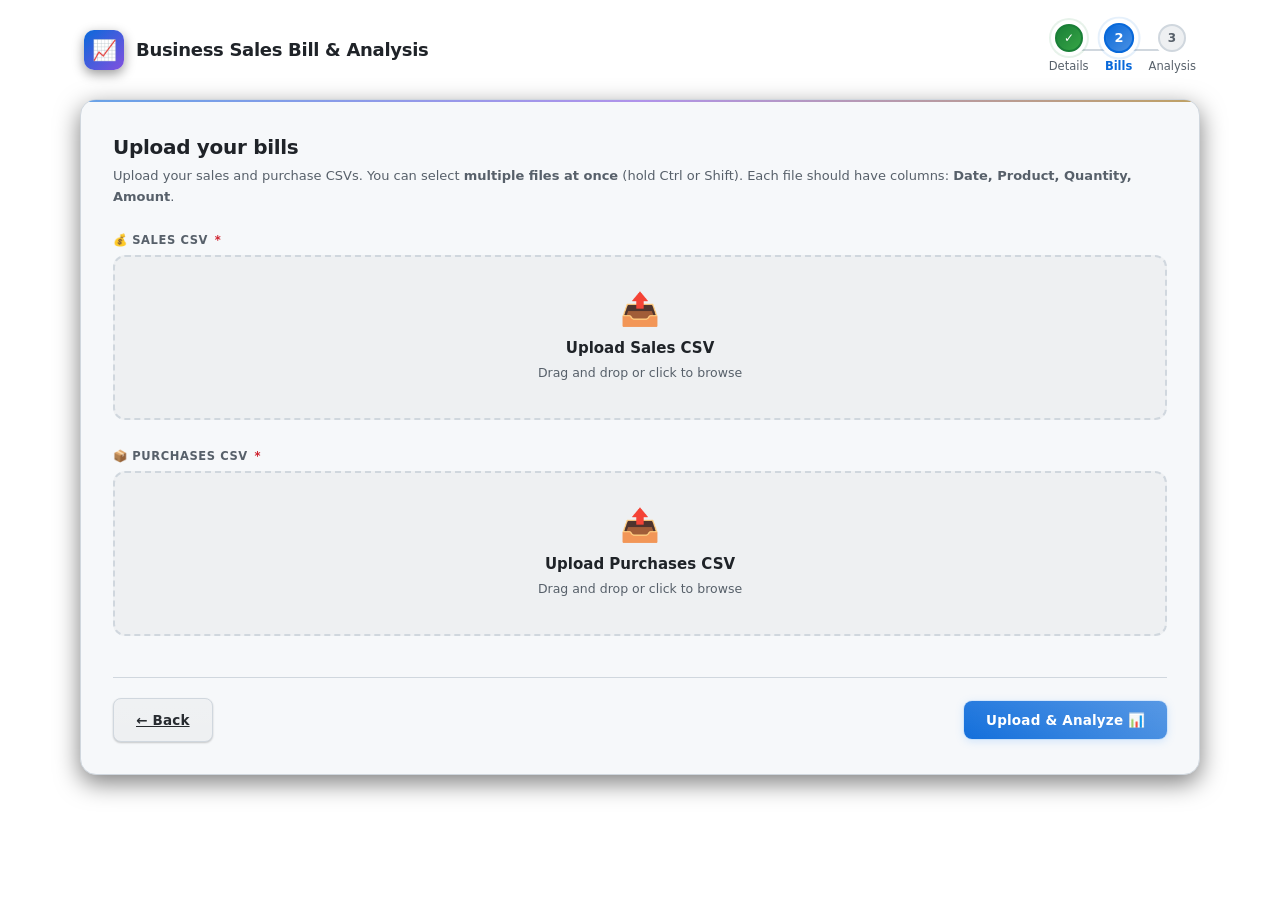
==== commit bdda1c3b: "feat: support multiple CSV uploads and better print PDF naming - Backend: use getlist() to merge any" ====
--- a/frontend/pages/bills.html
+++ b/frontend/pages/bills.html
@@ -1,90 +1,72 @@
 <!DOCTYPE html>
 <html lang="en">
 <head>
-  <meta charset="UTF-8" />
-  <meta name="viewport" content="width=device-width, initial-scale=1.0" />
-  <title>Step 2 · Upload Bills</title>
-  <link rel="stylesheet" href="../css/style.css" />
-  <script src="../js/bills.js" defer></script>
+    <meta charset="UTF-8" />
+    <meta name="viewport" content="width=device-width, initial-scale=1.0" />
+    <title>Step 2 · Upload Bills</title>
+    <link rel="stylesheet" href="../css/style.css" />
+    <script src="../js/bills.js" defer></script>
 </head>
 <body>
-  <div class="topbar">
-    <div class="brand">
-      <div class="logo">📈</div>
-      <div><h1>Business Sales Bill & Analysis</h1></div>
+    <div class="topbar">
+        <div class="brand">
+            <div class="logo">📈</div>
+            <div><h1>Business Sales Bill & Analysis</h1></div>
+        </div>
+        <div class="stepper" data-steps="2">
+            <div class="step done"><span class="dot">✓</span><span class="step-label tablet-hide">Details</span></div>
+            <div class="step active"><span class="dot">2</span><span class="step-label tablet-hide">Bills</span></div>
+            <div class="step"><span class="dot">3</span><span class="step-label tablet-hide">Analysis</span></div>
+        </div>
     </div>
-    <div class="stepper" data-steps="2">
-      <div class="step done"><span class="dot">✓</span><span class="step-label tablet-hide">Details</span></div>
-      <div class="step active"><span class="dot">2</span><span class="step-label tablet-hide">Bills</span></div>
-      <div class="step"><span class="dot">3</span><span class="step-label tablet-hide">Analysis</span></div>
+
+    <div class="card">
+        <h2>Upload your bills</h2>
+        <p class="sub">Upload your sales and purchase CSVs. You can select <strong>multiple files at once</strong> (hold Ctrl or Shift). Each file should have columns: <strong>Date, Product, Quantity, Amount</strong>.</p>
+
+        <form id="uploadForm" class="form-grid">
+            <!-- Sales Upload -->
+            <div class="field full">
+                <div class="field-label" for="salesFile">💰 Sales CSV <span class="req">*</span></div>
+                <div class="file-drop-label">
+                    <input type="file" id="salesFile" accept=".csv" multiple />
+                    <div class="file-drop-zone" data-label="Upload Sales CSV" data-hint="Columns: Date, Product, Quantity, Amount">
+                        <span class="file-drop-icon">📤</span>
+                        <div class="file-drop-text">
+                            <strong>Upload Sales CSV</strong>
+                            <span>Drag and drop or click to browse</span>
+                        </div>
+                    </div>
+                    <div class="file-previews-list"></div>
+                </div>
+            </div>
+
+            <!-- Purchases Upload -->
+            <div class="field full">
+                <div class="field-label" for="purchasesFile">📦 Purchases CSV <span class="req">*</span></div>
+                <div class="file-drop-label">
+                    <input type="file" id="purchasesFile" accept=".csv" multiple />
+                    <div class="file-drop-zone" data-label="Upload Purchases CSV" data-hint="Columns: Date, Product, Quantity, Amount">
+                        <span class="file-drop-icon">📤</span>
+                        <div class="file-drop-text">
+                            <strong>Upload Purchases CSV</strong>
+                            <span>Drag and drop or click to browse</span>
+                        </div>
+                    </div>
+                    <div class="file-previews-list"></div>
+                </div>
+            </div>
+        </form>
+
+        <div class="actions">
+            <a href="details.html" class="btn btn-secondary">← Back</a>
+            <button class="btn btn-primary" id="analyzeBtn">
+                <span class="btn-text">Upload & Analyze 📊</span>
+                <span class="btn-loader spinner" aria-hidden="true" style="display:none;"></span>
+            </button>
+        </div>
     </div>
-  </div>
 
-  <div class="card">
-    <h2>Upload your bills</h2>
-    <p class="sub">Upload your sales and purchase CSVs. Each file should have columns: <strong>Date, Product, Quantity, Amount</strong>. The system will automatically calculate revenue, cost, and profit.</p>
-
-    <form id="uploadForm" class="form-grid">
-      <!-- Sales Upload -->
-      <div class="field full">
-        <div class="field-label" for="salesFile">💰 Sales CSV <span class="req">*</span></div>
-        <div class="file-drop-label">
-          <input type="file" id="salesFile" accept=".csv" />
-          <div class="file-drop-zone" data-label="Upload Sales CSV" data-hint="Columns: Date, Product, Quantity, Amount">
-            <span class="file-drop-icon">📤</span>
-            <div class="file-drop-text">
-              <strong>Upload Sales CSV</strong>
-              <span>Drag and drop or click to browse</span>
-            </div>
-          </div>
-          <div class="file-preview" style="display:none;">
-            <div class="file-info">
-              <span class="icon"></span>
-              <div class="details">
-                <span class="name"></span>
-                <span class="meta"></span>
-              </div>
-            </div>
-            <button type="button" class="remove-file" aria-label="Remove file">✕</button>
-          </div>
-        </div>
-      </div>
-
-      <!-- Purchases Upload -->
-      <div class="field full">
-        <div class="field-label" for="purchasesFile">📦 Purchases CSV <span class="req">*</span></div>
-        <div class="file-drop-label">
-          <input type="file" id="purchasesFile" accept=".csv" />
-          <div class="file-drop-zone" data-label="Upload Purchases CSV" data-hint="Columns: Date, Product, Quantity, Amount">
-            <span class="file-drop-icon">📤</span>
-            <div class="file-drop-text">
-              <strong>Upload Purchases CSV</strong>
-              <span>Drag and drop or click to browse</span>
-            </div>
-          </div>
-          <div class="file-preview" style="display:none;">
-            <div class="file-info">
-              <span class="icon"></span>
-              <div class="details">
-                <span class="name"></span>
-                <span class="meta"></span>
-              </div>
-            </div>
-            <button type="button" class="remove-file" aria-label="Remove file">✕</button>
-          </div>
-        </div>
-      </div>
-    </form>
-
-    <div class="actions">
-      <a href="details.html" class="btn btn-secondary">← Back</a>
-      <button class="btn btn-primary" id="analyzeBtn">
-        <span class="btn-text">Upload & Analyze 📊</span>
-        <span class="btn-loader spinner" aria-hidden="true" style="display:none;"></span>
-      </button>
-    </div>
-  </div>
-
-  <div class="toast" id="toast"></div>
+    <div class="toast" id="toast"></div>
 </body>
-</html>+</html>
--- a/frontend/css/style.css
+++ b/frontend/css/style.css
@@ -157,8 +157,8 @@
   -webkit-font-smoothing: antialiased;
   -moz-osx-font-smoothing: grayscale;
   /* Allow dark mode printing */
-  -webkit-print-color-adjust: exact;
-  print-color-adjust: exact;
+  
+  
 }
 
 /* Custom scrollbar */
@@ -312,24 +312,6 @@
   color: var(--fg-secondary);
   font-weight: 500;
 }
-
-/* Progress line fill */
-.stepper .progress-line {
-  position: absolute;
-  top: 50%;
-  left: 14px;
-  height: 2px;
-  background: linear-gradient(90deg, var(--accent-success), var(--accent-primary));
-  border-radius: 2px;
-  transform: translateY(-50%) scaleX(0);
-  transform-origin: left;
-  z-index: 0;
-  transition: transform 300ms cubic-bezier(0.4, 0, 0.2, 1);
-}
-
-.stepper[data-steps="1"] .progress-line { transform: translateY(-50%) scaleX(0); }
-.stepper[data-steps="2"] .progress-line { transform: translateY(-50%) scaleX(0.5); }
-.stepper[data-steps="3"] .progress-line { transform: translateY(-50%) scaleX(1); }
 
 /* Card */
 .card {
@@ -571,6 +553,13 @@
   font-size: 14px;
 }
 
+.file-previews-list {
+	display: flex;
+	flex-direction: column;
+	gap: 10px;
+	margin-top: 12px;
+}
+
 .file-preview {
   margin-top: 12px;
   padding: 12px 14px;
@@ -641,6 +630,14 @@
 .file-preview .remove-file:hover {
   background: var(--accent-danger-muted);
   color: var(--accent-danger);
+}
+
+/* Container for multiple file previews */
+.file-previews-list {
+	display: flex;
+	flex-direction: column;
+	gap: 10px;
+	margin-top: 12px;
 }
 
 .file-preview .remove-file:focus-visible {
@@ -762,78 +759,6 @@
   box-shadow: 0 0 0 3px var(--accent-primary-muted);
 }
 
-/* Danger - Red gradient */
-.btn-danger {
-  background: linear-gradient(135deg, var(--accent-danger) 0%, #e84338 100%);
-  color: var(--fg-on-accent);
-  box-shadow:
-    0 2px 8px rgba(248, 81, 73, 0.25),
-    0 0 0 1px rgba(248, 81, 73, 0.15);
-}
-
-.btn-danger::before {
-  background: linear-gradient(180deg, rgba(255,255,255,0.12), transparent);
-  opacity: 1;
-}
-
-.btn-danger:hover:not(:disabled) {
-  background: linear-gradient(135deg, var(--accent-danger-hover) 0%, #f05a51 100%);
-  box-shadow:
-    0 6px 20px rgba(248, 81, 73, 0.35),
-    0 0 0 1px rgba(248, 81, 73, 0.2);
-  transform: translateY(-1px);
-}
-
-/* Success - Green gradient */
-.btn-success {
-  background: linear-gradient(135deg, var(--accent-success) 0%, #36a545 100%);
-  color: var(--fg-on-accent);
-  box-shadow:
-    0 2px 8px rgba(63, 185, 80, 0.25),
-    0 0 0 1px rgba(63, 185, 80, 0.15);
-}
-
-.btn-success::before {
-  background: linear-gradient(180deg, rgba(255,255,255,0.12), transparent);
-  opacity: 1;
-}
-
-.btn-success:hover:not(:disabled) {
-  background: linear-gradient(135deg, var(--accent-success-hover) 0%, #4bc95b 100%);
-  box-shadow:
-    0 6px 20px rgba(63, 185, 80, 0.35),
-    0 0 0 1px rgba(63, 185, 80, 0.2);
-  transform: translateY(-1px);
-}
-
-/* Warning/Accent - Yellow/Orange gradient */
-.btn-warning {
-  background: linear-gradient(135deg, var(--accent-warning) 0%, #c4891a 100%);
-  color: var(--fg-on-accent);
-  box-shadow:
-    0 2px 8px rgba(210, 153, 34, 0.25),
-    0 0 0 1px rgba(210, 153, 34, 0.15);
-}
-
-.btn-warning::before {
-  background: linear-gradient(180deg, rgba(255,255,255,0.12), transparent);
-  opacity: 1;
-}
-
-.btn-warning:hover:not(:disabled) {
-  background: linear-gradient(135deg, var(--accent-warning-hover) 0%, #d6a035 100%);
-  box-shadow:
-    0 6px 20px rgba(210, 153, 34, 0.35),
-    0 0 0 1px rgba(210, 153, 34, 0.2);
-  transform: translateY(-1px);
-}
-
-/* Button sizes */
-.btn-sm {
-  padding: 7px 14px;
-  font-size: 12px;
-  gap: 6px;
-}
 
 .btn-lg {
   padding: 15px 32px;
@@ -853,26 +778,6 @@
 
 @keyframes spin {
   to { transform: rotate(360deg); }
-}
-
-/* Button group - for actions row */
-.btn-group {
-  display: inline-flex;
-  gap: 8px;
-}
-
-.btn-group .btn:not(:first-child) {
-  border-top-left-radius: 0;
-  border-bottom-left-radius: 0;
-}
-
-.btn-group .btn:not(:last-child) {
-  border-top-right-radius: 0;
-  border-bottom-right-radius: 0;
-}
-
-.btn-group .btn:focus-visible {
-  z-index: 1;
 }
 
 /* Toast */
@@ -919,144 +824,6 @@
   color: var(--accent-primary-hover);
 }
 
-/* ===== Bill Tabs ===== */
-.bill-tabs {
-  display: flex;
-  gap: 8px;
-  margin-bottom: 18px;
-  border-bottom: 1px solid var(--border-primary);
-  padding-bottom: 8px;
-}
-
-.tab-btn {
-  padding: 8px 16px;
-  border-radius: var(--radius-sm);
-  border: 1px solid transparent;
-  background: transparent;
-  font-size: 13px;
-  font-weight: 600;
-  color: var(--fg-secondary);
-  cursor: pointer;
-  transition: all var(--transition-fast);
-}
-
-.tab-btn:hover {
-  background: var(--bg-tertiary);
-  color: var(--fg-primary);
-}
-
-.tab-btn.active {
-  background: var(--accent-primary-muted);
-  color: var(--accent-primary);
-  border-color: var(--accent-primary);
-}
-
-/* ===== Tables ===== */
-.bill-table,
-.data-table {
-  width: 100%;
-  border-collapse: separate;
-  border-spacing: 0;
-  background: var(--bg-tertiary);
-  border-radius: var(--radius-lg);
-  overflow: hidden;
-  margin-bottom: 8px;
-  border: 1px solid var(--border-primary);
-}
-
-.bill-table th,
-.bill-table td,
-.data-table th,
-.data-table td {
-  padding: 12px 14px;
-  text-align: left;
-  font-size: 13px;
-  border-bottom: 1px solid var(--border-primary);
-}
-
-.bill-table th,
-.data-table th {
-  background: var(--bg-secondary);
-  color: var(--fg-secondary);
-  font-weight: 600;
-  font-size: 11.5px;
-  text-transform: uppercase;
-  letter-spacing: 0.6px;
-}
-
-.bill-table tr:last-child td,
-.data-table tr:last-child td {
-  border-bottom: none;
-}
-
-.bill-table tr:hover td,
-.data-table tr:hover td {
-  background: var(--bg-hover);
-}
-
-.bill-table td input {
-  width: 100%;
-  padding: 8px 10px;
-  font-size: 13px;
-  font-family: var(--font-mono);
-  border: 1px solid var(--border-primary);
-  border-radius: var(--radius-sm);
-  background: var(--bg-input);
-  color: var(--fg-primary);
-  outline: none;
-  transition: border-color var(--transition-fast), box-shadow var(--transition-fast);
-}
-
-.bill-table td input:focus {
-  border-color: var(--accent-primary);
-  box-shadow: var(--shadow-glow);
-}
-
-.bill-table .row-total,
-.data-table .numeric {
-  font-weight: 600;
-  color: var(--accent-primary);
-  font-family: var(--font-mono);
-}
-
-.data-table .profit {
-  color: var(--accent-success);
-  font-weight: 600;
-}
-
-.data-table .loss {
-  color: var(--accent-danger);
-  font-weight: 600;
-}
-
-.del-row {
-  background: transparent;
-  color: var(--fg-muted);
-  border: none;
-  width: 30px;
-  height: 30px;
-  border-radius: var(--radius-sm);
-  cursor: pointer;
-  font-size: 16px;
-  font-weight: 600;
-  display: flex;
-  align-items: center;
-  justify-content: center;
-  transition: all var(--transition-fast);
-}
-
-.del-row:hover {
-  background: var(--accent-danger-muted);
-  color: var(--accent-danger);
-}
-
-.empty-row {
-  text-align: center;
-  color: var(--fg-muted);
-  padding: 32px;
-  font-style: italic;
-}
-
 /* ===== Stats ===== */
 .stat-grid {
   display: grid;
@@ -1328,10 +1095,6 @@
   font-weight: bold;
 }
 
-.insights-box li.good::before { color: var(--accent-success); }
-.insights-box li.bad::before { color: var(--accent-danger); }
-.insights-box li.warning::before { color: var(--accent-warning); }
-
 /* ===== Hero / Landing ===== */
 .hero {
   text-align: center;
@@ -1402,20 +1165,6 @@
   line-height: 1.5;
 }
 
-.center { text-align: center; }
-
-/* ===== Export Group ===== */
-.export-group {
-  display: flex;
-  gap: 10px;
-  flex-wrap: wrap;
-}
-
-.export-group .btn {
-  font-size: 12.5px;
-  padding: 8px 16px;
-}
-
 /* ===== Responsive ===== */
 @media (max-width: 760px) {
   .form-grid,
@@ -1461,142 +1210,103 @@
   }
 }
 
-/* ===== Print Styles ===== */
 @media print {
-  body {
-    background: var(--bg-primary) !important;
-    color: var(--fg-primary) !important;
-    padding: 0;
-    margin: 0;
-    -webkit-print-color-adjust: exact;
-    print-color-adjust: exact;
-  }
-  /* Respect user's color scheme preference for PDF export */
-
-  .topbar,
-  .stepper,
-  .actions,
-  .toast,
-  .bill-tabs,
-  .export-group {
-    display: none !important;
-  }
-
-  .card {
-    box-shadow: none;
-    border: 1px solid var(--border-primary);
-    max-width: 100%;
-    padding: 20px;
-    break-inside: avoid;
-    background: var(--bg-secondary) !important;
-    -webkit-print-color-adjust: exact;
-    print-color-adjust: exact;
-  }
-
-  .card::before { display: none; }
-
-  .chart-box {
-    break-inside: avoid;
-    border: 1px solid var(--border-primary);
-    background: var(--bg-tertiary) !important;
-    page-break-inside: avoid;
-    -webkit-print-color-adjust: exact;
-    print-color-adjust: exact;
-  }
-
-  .chart-wrap {
-    height: auto !important;
-    max-height: none !important;
-    background: var(--bg-primary) !important;
-    border: 1px solid var(--border-primary) !important;
-    -webkit-print-color-adjust: exact;
-    print-color-adjust: exact;
-  }
-
-  .chart-wrap img {
-    max-width: 100%;
-    max-height: none;
-    page-break-inside: avoid;
-  }
-
-  .stat-card {
-    break-inside: avoid;
-    border: 1px solid var(--border-primary) !important;
-    box-shadow: none !important;
-    background: var(--bg-tertiary) !important;
-    -webkit-print-color-adjust: exact;
-    print-color-adjust: exact;
-  }
-
-  .stat-label { color: var(--fg-secondary) !important; }
-  .stat-value { color: var(--fg-primary) !important; }
-
-  .insights-box {
-    break-inside: avoid;
-    border: 1px solid var(--accent-primary) !important;
-    background: var(--accent-primary-muted) !important;
-    -webkit-print-color-adjust: exact;
-    print-color-adjust: exact;
-  }
-
-  .insights-box li::before { color: var(--accent-primary) !important; }
-
-  .bill-table,
-  .data-table {
-    background: var(--bg-tertiary) !important;
-    border: 1px solid var(--border-primary) !important;
-    -webkit-print-color-adjust: exact;
-    print-color-adjust: exact;
-  }
-
-  .bill-table th,
-  .data-table th {
-    background: var(--bg-secondary) !important;
-    color: var(--fg-secondary) !important;
-    border-color: var(--border-primary) !important;
-  }
-
-  .bill-table td,
-  .data-table td {
-    border-color: var(--border-primary) !important;
-  }
-
-  .bill-table td input {
-    border: none !important;
-    background: transparent !important;
-    color: var(--fg-primary) !important;
-  }
-
-  a { text-decoration: none; color: var(--accent-primary); }
-
-  .btn { display: none !important; }
-
-  .user-banner {
-    border: 1px solid var(--border-primary) !important;
-    background: var(--bg-tertiary) !important;
-    -webkit-print-color-adjust: exact;
-    print-color-adjust: exact;
-  }
-
-  .user-avatar {
-    background: linear-gradient(135deg, var(--accent-primary), var(--accent-purple)) !important;
-    -webkit-print-color-adjust: exact;
-    print-color-adjust: exact;
-  }
-}
-
-  a { text-decoration: none; color: var(--accent-primary); }
-
-  .btn { display: none !important; }
-
-  .user-banner {
-    border: 1px solid var(--border-primary) !important;
-    background: var(--bg-tertiary) !important;
-  }
-
-  .user-avatar {
-    background: linear-gradient(135deg, var(--accent-primary), var(--accent-purple)) !important;
-    -webkit-print-color-adjust: exact;
-    print-color-adjust: exact;
-  }
-}+ @page {
+ background: #0d1117;
+ margin: 12mm;
+ }
+
+ html { background: #0d1117 !important; }
+
+ body {
+ background: #0d1117 !important;
+ color: #f0f6fc !important;
+ padding: 0;
+ margin: 0;
+ }
+
+ .topbar, .stepper, .actions, .toast {
+ display: none !important;
+ }
+
+ .card {
+ box-shadow: none;
+ border: 1px solid #30363d;
+ max-width: 100%;
+ padding: 20px;
+ break-inside: avoid;
+ background: #161b22 !important;
+ }
+
+ .card::before { display: none; }
+
+ .chart-box {
+ break-inside: avoid;
+ page-break-inside: avoid;
+ border: 1px solid #30363d;
+ background: #21262d !important;
+ }
+
+ .chart-wrap {
+ height: auto !important;
+ max-height: none !important;
+ background: #0d1117 !important;
+ border: 1px solid #30363d !important;
+ }
+
+ .chart-wrap img {
+ max-width: 100%;
+ max-height: none;
+ }
+
+ .stat-card {
+ break-inside: avoid;
+ border: 1px solid #30363d !important;
+ box-shadow: none !important;
+ background: #21262d !important;
+ }
+
+ .stat-label { color: #8b949e !important; }
+ .stat-value { color: #f0f6fc !important; }
+
+ /* Insights - dark background with proper text colors */
+ .insights-box {
+ break-inside: avoid;
+ border: 2px solid #58a6ff !important;
+ background: #0d1117 !important;
+ }
+
+ .insights-box h3 {
+ color: #58a6ff !important;
+ font-size: 14px !important;
+ }
+
+ .insights-box li {
+ color: #f0f6fc !important;
+ }
+
+ .insights-box li::before {
+ color: #58a6ff !important;
+ }
+
+ a { text-decoration: none; color: #58a6ff; }
+
+ .btn { display: none !important; }
+
+ .user-banner {
+ border: 1px solid #30363d !important;
+ background: #21262d !important;
+ }
+
+ .user-banner h3 { color: #f0f6fc !important; }
+ .user-banner p { color: #8b949e !important; }
+
+ .category-pill {
+ background: rgba(88, 166, 255, 0.15) !important;
+ color: #58a6ff !important;
+ }
+
+ h2, h3 { color: #f0f6fc !important; }
+ .sub { color: #8b949e !important; }
+ .chart-box h3 { color: #8b949e !important; }
+}
